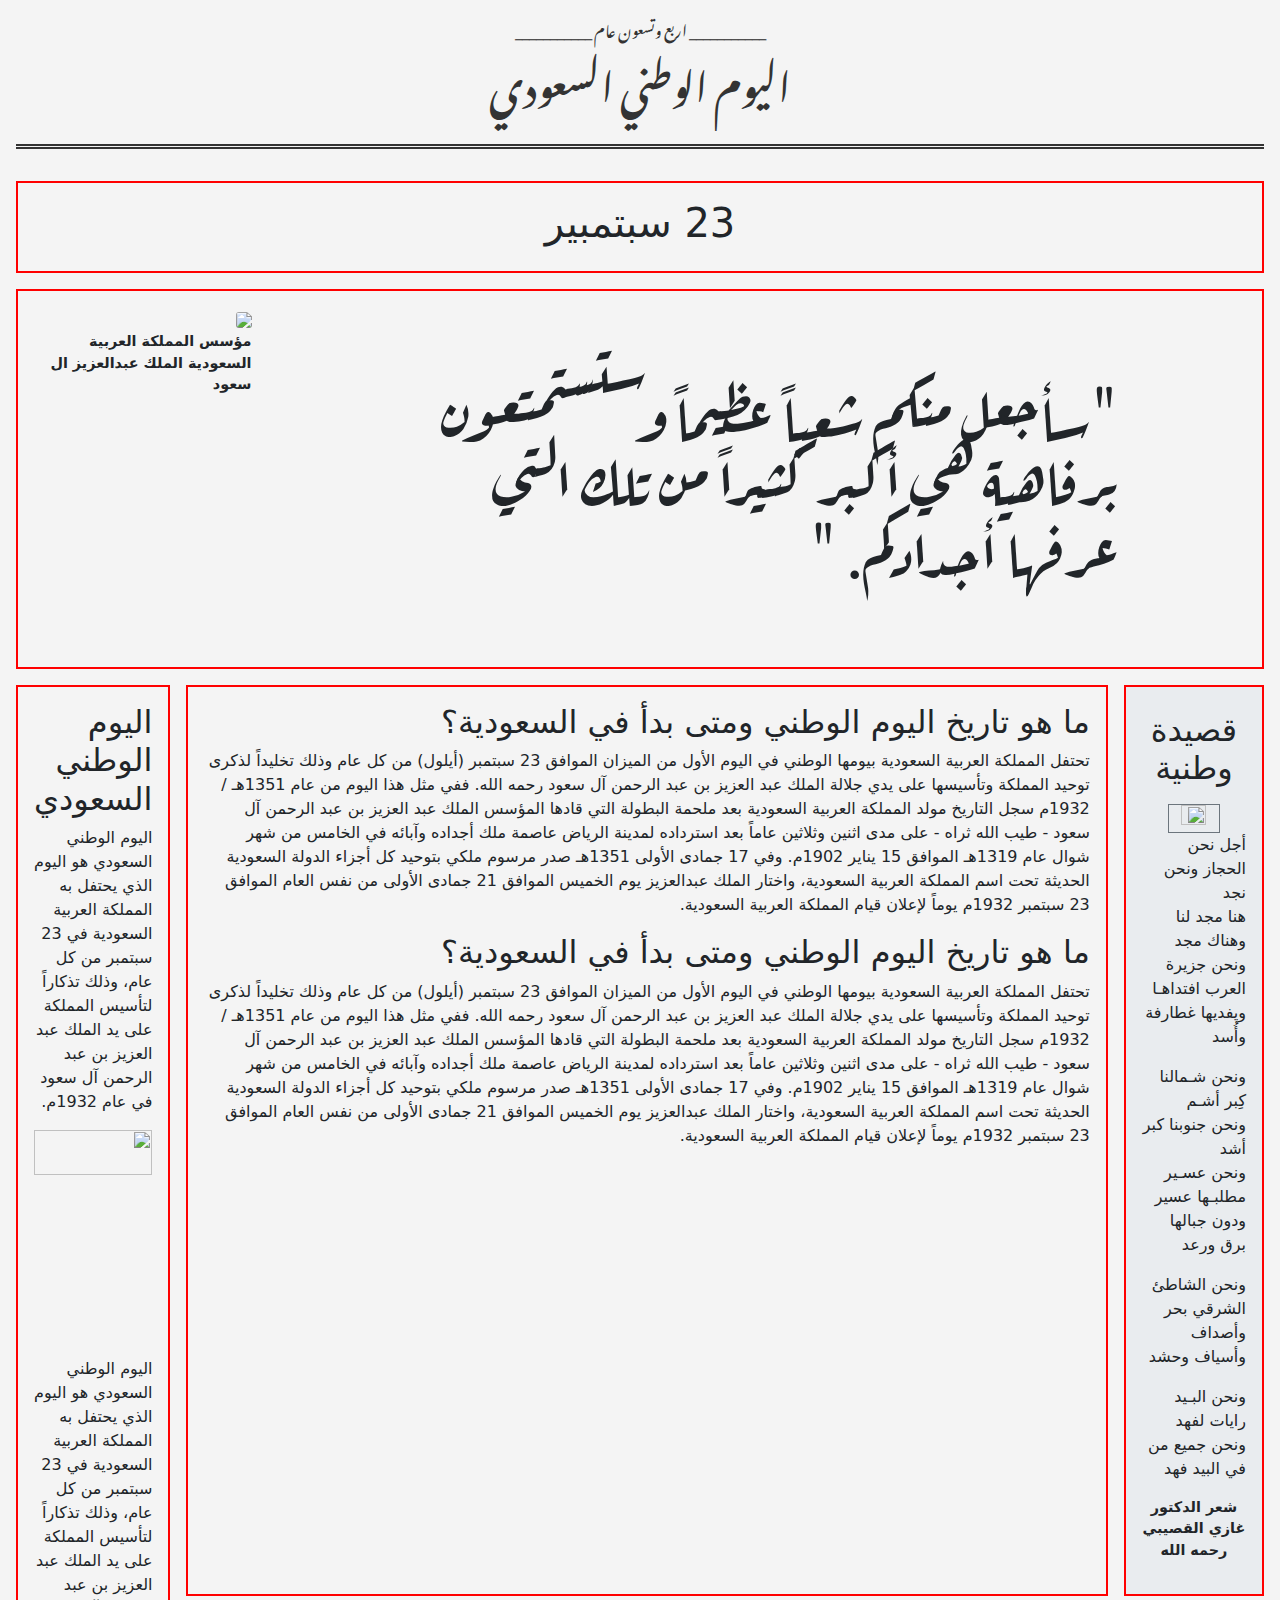
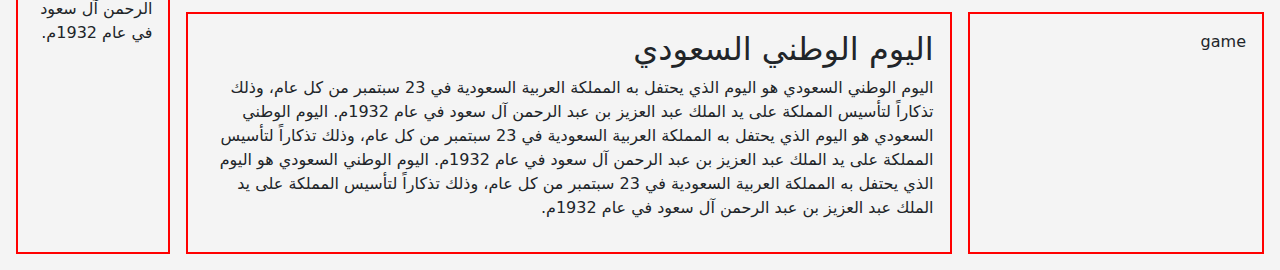
==== index.html @ 35140c21 "add content" ====
<!DOCTYPE html>
<html lang="en">
  <head>
    <meta charset="UTF-8" />
    <meta name="viewport" content="width=device-width, initial-scale=1.0" />
    <link
      href="https://cdn.jsdelivr.net/npm/bootstrap@5.3.3/dist/css/bootstrap.min.css"
      rel="stylesheet"
      integrity="sha384-QWTKZyjpPEjISv5WaRU9OFeRpok6YctnYmDr5pNlyT2bRjXh0JMhjY6hW+ALEwIH"
      crossorigin="anonymous"
    />
    <link rel="stylesheet" href="style.css" />
    <title>Document</title>
  </head>
  <body dir="rtl">
    <header class="title font">
      <p class="custom-style">اربع وتسعون عام</p>
      <h1>اليوم الوطني السعودي</h1>
    </header>

    <section class="grid-container">
      <div class="one text-center">
        <h1>23 سبتمبير</h1>
      </div>
      <div class="two d-flex justify-content-between">
        <div>
          <h2 class="font-size">
            <span class="qute">"</span>سأجعل منكم شعباً عظيماً وستستمتعون
            برفاهية هي أكبر كثيراً من تلك التي عرفها أجدادكم.
            <span class="qute">"</span>
          </h2>
        </div>

        <div>
          <img
            src="https://i.pinimg.com/564x/3d/4c/7a/3d4c7a15863403c9d1a9334a32bb6954.jpg"
            width="100%"
            height="40%"
          />
          <p class="fw-lighte ss">
            مؤسس المملكة العربية السعودية الملك عبدالعزيز ال سعود
          </p>
        </div>
      </div>
      <!--  -->
      <div class="four text-center bg-body-secondary">
        <h2 class="p-2">قصيدة وطنية</h2>

        <div class="second-four">
          <img
            src="https://i.pinimg.com/564x/5b/a8/4f/5ba84f5217cbe94495c0c2ab3ff46c8f.jpg"
            width="50%"
            height="20% !important"
            class="border border-secondary"
          />
          <div>
            <p class="lh-base text-end">
              أجل نحن الحجاز ونحن نجد <br />
              هنا مجد لنا وهناك مجد <br />
              ونحن جزيرة العرب افتداهـا <br />
              ويفديها غطارفة وأُسد
            </p>
            <p class="lh-base text-end">
              ونحن شـمالنا كِبر أشـم <br />
              ونحن جنوبنا كبر أشد <br />
              ونحن عسـير مطلبـها عسير <br />
              ودون جبالها برق ورعد
            </p>
            <p class="lh-base text-end">
              ونحن الشاطئ الشرقي بحر <br />
              وأصداف وأسياف وحشد
            </p>
            <p class="lh-base text-end">
              ونحن البـيد رايات لفهد <br />
              ونحن جميع من في البيد فهد
            </p>
          </div>
        </div>
        <p class="ss">شعر الدكتور غازي القصيبي رحمه الله</p>
      </div>
      <!--  -->
      <div class="five">
        <h2>
            ما هو تاريخ اليوم الوطني ومتى بدأ في السعودية؟
        </h2>
        <p>
            تحتفل المملكة العربية السعودية بيومها الوطني في اليوم الأول من الميزان الموافق 23 سبتمبر (أيلول) من كل عام وذلك تخليداً لذكرى توحيد المملكة وتأسيسها على يدي جلالة الملك عبد العزيز بن عبد الرحمن آل سعود رحمه الله.
            ففي مثل هذا اليوم من عام 1351هـ / 1932م سجل التاريخ مولد المملكة العربية السعودية بعد ملحمة البطولة التي قادها المؤسس الملك عبد العزيز بن عبد الرحمن آل سعود - طيب الله ثراه - على مدى اثنين وثلاثين عاماً بعد استرداده لمدينة الرياض عاصمة ملك أجداده وآبائه في الخامس من شهر شوال عام 1319هـ الموافق 15 يناير 1902م.
            وفي 17 جمادى الأولى 1351هـ صدر مرسوم ملكي بتوحيد كل أجزاء الدولة السعودية الحديثة تحت اسم المملكة العربية السعودية، واختار الملك عبدالعزيز يوم الخميس الموافق 21 جمادى الأولى من نفس العام الموافق 23 سبتمبر 1932م يوماً لإعلان قيام المملكة العربية السعودية.
             
        </p>
        <h2>
            ما هو تاريخ اليوم الوطني ومتى بدأ في السعودية؟
        </h2>
        <p>
            تحتفل المملكة العربية السعودية بيومها الوطني في اليوم الأول من الميزان الموافق 23 سبتمبر (أيلول) من كل عام وذلك تخليداً لذكرى توحيد المملكة وتأسيسها على يدي جلالة الملك عبد العزيز بن عبد الرحمن آل سعود رحمه الله.
            ففي مثل هذا اليوم من عام 1351هـ / 1932م سجل التاريخ مولد المملكة العربية السعودية بعد ملحمة البطولة التي قادها المؤسس الملك عبد العزيز بن عبد الرحمن آل سعود - طيب الله ثراه - على مدى اثنين وثلاثين عاماً بعد استرداده لمدينة الرياض عاصمة ملك أجداده وآبائه في الخامس من شهر شوال عام 1319هـ الموافق 15 يناير 1902م.
            وفي 17 جمادى الأولى 1351هـ صدر مرسوم ملكي بتوحيد كل أجزاء الدولة السعودية الحديثة تحت اسم المملكة العربية السعودية، واختار الملك عبدالعزيز يوم الخميس الموافق 21 جمادى الأولى من نفس العام الموافق 23 سبتمبر 1932م يوماً لإعلان قيام المملكة العربية السعودية.
             
        </p>
      </div>
      <div class="six">
        <h2>اليوم الوطني السعودي</h2>
        <p>
          اليوم الوطني السعودي هو اليوم الذي يحتفل به المملكة العربية السعودية
          في 23 سبتمبر من كل عام، وذلك تذكاراً لتأسيس المملكة على يد الملك عبد
          العزيز بن عبد الرحمن آل سعود في عام 1932م. اليوم الوطني السعودي هو
          اليوم الذي يحتفل به المملكة العربية السعودية في 23 سبتمبر من كل عام،
          وذلك تذكاراً لتأسيس المملكة على يد الملك عبد العزيز بن عبد الرحمن آل
          سعود في عام 1932م. اليوم الوطني السعودي هو اليوم الذي يحتفل به المملكة
          العربية السعودية في 23 سبتمبر من كل عام، وذلك تذكاراً لتأسيس المملكة
          على يد الملك عبد العزيز بن عبد الرحمن آل سعود في عام 1932م.
        </p>
      </div>
      <div class="seven">
        <h2>اليوم الوطني السعودي</h2>
        <p>
          اليوم الوطني السعودي هو اليوم الذي يحتفل به المملكة العربية السعودية
          في 23 سبتمبر من كل عام، وذلك تذكاراً لتأسيس المملكة على يد الملك عبد
          العزيز بن عبد الرحمن آل سعود في عام 1932م.
        </p>
        <img
          class="img-inline"
          src="https://i.pinimg.com/564x/c5/e9/6b/c5e96b035873d8a84ce394cc38130c17.jpg"
          width="100%"
          height="40%"
        />
        <p>
          اليوم الوطني السعودي هو اليوم الذي يحتفل به المملكة العربية السعودية
          في 23 سبتمبر من كل عام، وذلك تذكاراً لتأسيس المملكة على يد الملك عبد
          العزيز بن عبد الرحمن آل سعود في عام 1932م.
        </p>
      </div>
      <div class="three">game</div>
    </section>
  </body>
</html>
---- style.css ----
@import url("https://fonts.googleapis.com/css2?family=Noto+Nastaliq+Urdu:wght@400..700&display=swap");
@import url('https://fonts.googleapis.com/css2?family=Aref+Ruqaa:wght@400;700&display=swap');
* {
  box-sizing: border-box;
}

body {
  margin: 0;
  padding: 0;
  background-color: #f4f4f4;
 
}
.qute {
    font-size: 2rem;
}

.font-size {

    font-size: 1.5rem;
    font-family: "Aref Ruqaa", serif;
    line-height: 3rem;
}
/* General styles */
.font {
  font-family: "Noto Nastaliq Urdu", serif;
}
.ss{
    font-size: 0.5rem !important;
    font-weight: 800 !important;
}
/* Header */
.title {
  margin: 1em;
  text-align: center;
  color: #333;
}

.title h1 {
  border-bottom: 5px double #333;
  padding-bottom: 1em;
}

.custom-style::before,
.custom-style::after {
  content: " ___________ ";
  color: #111;
}

/* Main content grid (mobile-first) */
.grid-container {
  display: grid;
  grid-template-columns: 1fr;
  grid-gap: 1em;
  padding: 1em;
  grid-template-areas:
    "one"
    "two"
   
    "four"
    "five"
    "six"
    "seven"
    "three";
}

/* Define areas */
.one {
  grid-area: one;
  border: 2px red solid;
}

.two {
  grid-area: two;
  border: 2px red solid;
}
.two p {
    font-size: 1.2rem;
}

.three {
  grid-area: three;
  border: 2px red solid;
}

.four {
  grid-area: four;
  border: 2px red solid;
  
}
.second-four{
    display: flex;
   
    justify-content: center;
    gap: 1em;
}

.five {
  grid-area: five;
  border: 2px red solid;
}

.six {
  grid-area: six;
  border: 2px red solid;
}

.seven {
  grid-area: seven;
  border: 2px red solid;
}

/* Image styling */
.two img {
  width: 100%;
  height: auto;
  object-fit: cover;
  border-radius: 3px;
}

/* Responsive for larger screens */
@media (min-width: 768px) {
  .grid-container {
    grid-template-columns: repeat(8, 1fr);
    grid-template-areas:
      "one one one one one one one one"
      "two two two two two two two two"
      "four five five five five five five seven"
      "three three six six six six six seven";
  }

  .one, .two, .three, .four, .five, .six, .seven {
    margin: 0;
    padding: 1em;
  }
  .img-inline {
    height: 20%;
  }
  .qute {
    font-size: 5rem;
}
.font-size{
    padding: 1em  2em;
    font-size: 4rem;
    line-height: 4rem;
    font-family: "Aref Ruqaa", serif;
}
.ss{
    font-size: 0.9rem !important;
    font-weight: 800 !important;

}
.second-four{
    display: block;
}
}
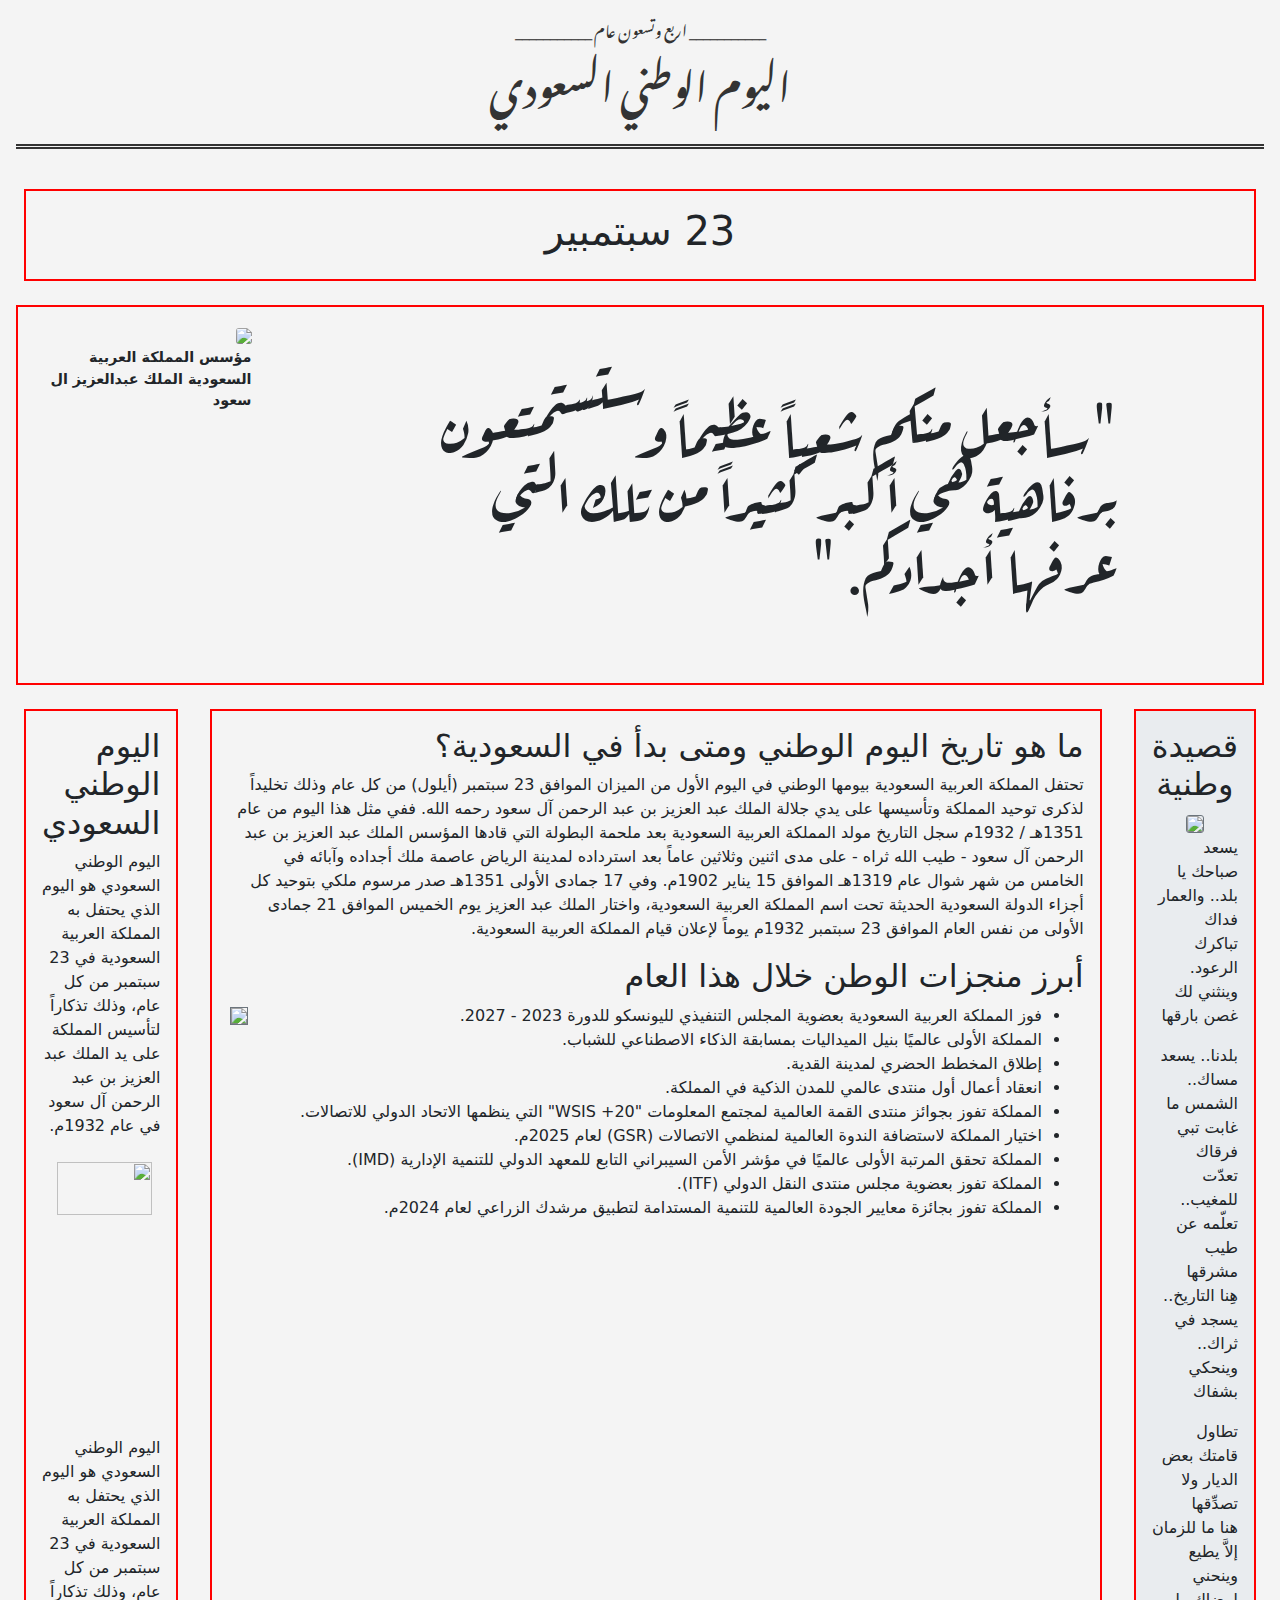
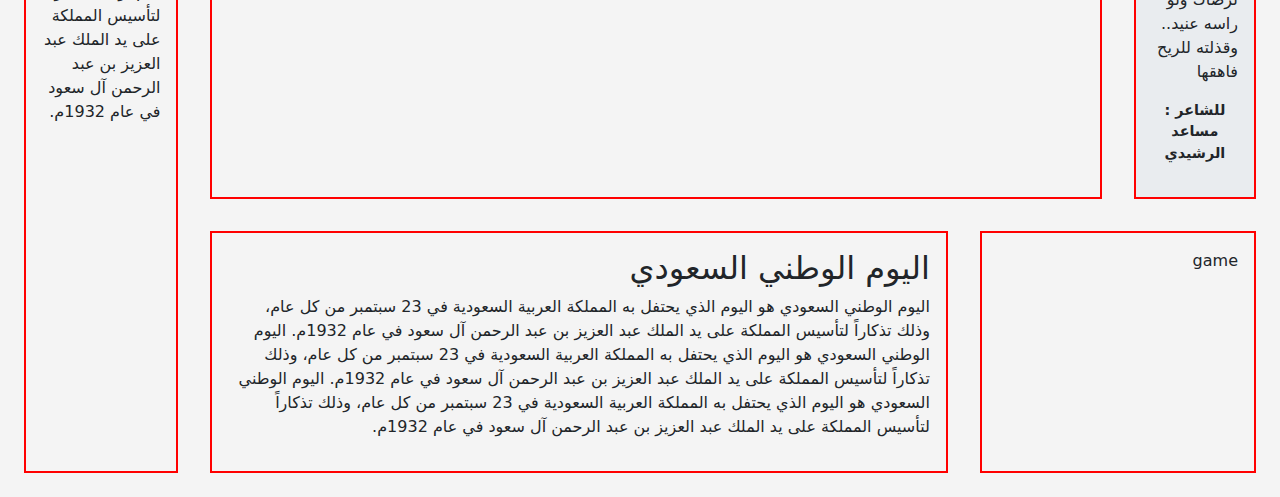
==== commit 9ac41177: "create word game" ====
--- a/index.html
+++ b/index.html
@@ -19,7 +19,7 @@
     </header>
 
     <section class="grid-container">
-      <div class="one text-center">
+      <div class="one m-2 text-center">
         <h1>23 سبتمبير</h1>
       </div>
       <div class="two d-flex justify-content-between">
@@ -43,64 +43,97 @@
         </div>
       </div>
       <!--  -->
-      <div class="four text-center bg-body-secondary">
-        <h2 class="p-2">قصيدة وطنية</h2>
+      <div class="four m-2 text-center bg-body-secondary">
+        <h2>قصيدة وطنية</h2>
 
         <div class="second-four">
           <img
-            src="https://i.pinimg.com/564x/5b/a8/4f/5ba84f5217cbe94495c0c2ab3ff46c8f.jpg"
+            src="https://i.pinimg.com/474x/de/bc/c1/debcc1351c685be0f02f8ba4152aac1f.jpg"
             width="50%"
             height="20% !important"
             class="border border-secondary"
           />
           <div>
             <p class="lh-base text-end">
-              أجل نحن الحجاز ونحن نجد <br />
-              هنا مجد لنا وهناك مجد <br />
-              ونحن جزيرة العرب افتداهـا <br />
-              ويفديها غطارفة وأُسد
+              يسعد صباحك يا بلد.. والعمار فداك <br />
+              تباكرك الرعود. وينثني لك غصن بارقها <br />
             </p>
             <p class="lh-base text-end">
-              ونحن شـمالنا كِبر أشـم <br />
-              ونحن جنوبنا كبر أشد <br />
-              ونحن عسـير مطلبـها عسير <br />
-              ودون جبالها برق ورعد
+              بلدنا.. يسعد مساك.. الشمس ما غابت تبي فرقاك <br />
+              تعدّت للمغيب.. تعلّمه عن طيب مشرقها <br />
+              هِنا التاريخ.. يسجد في ثراك.. وينحكي بشفاك <br />
             </p>
             <p class="lh-base text-end">
-              ونحن الشاطئ الشرقي بحر <br />
-              وأصداف وأسياف وحشد
-            </p>
-            <p class="lh-base text-end">
-              ونحن البـيد رايات لفهد <br />
-              ونحن جميع من في البيد فهد
+              تطاول قامتك بعض الديار ولا تصدِّقها <br />
+              هنا ما للزمان إلاَّ يطيع وينحني لرضاك ولو راسه عنيد.. وقذلته للريح
+              فاهقها <br />
             </p>
           </div>
         </div>
-        <p class="ss">شعر الدكتور غازي القصيبي رحمه الله</p>
+        <p class="ss">للشاعر : مساعد الرشيدي</p>
       </div>
       <!--  -->
-      <div class="five">
-        <h2>
-            ما هو تاريخ اليوم الوطني ومتى بدأ في السعودية؟
-        </h2>
+      <div class="five m-2">
+        <h2>ما هو تاريخ اليوم الوطني ومتى بدأ في السعودية؟</h2>
         <p>
-            تحتفل المملكة العربية السعودية بيومها الوطني في اليوم الأول من الميزان الموافق 23 سبتمبر (أيلول) من كل عام وذلك تخليداً لذكرى توحيد المملكة وتأسيسها على يدي جلالة الملك عبد العزيز بن عبد الرحمن آل سعود رحمه الله.
-            ففي مثل هذا اليوم من عام 1351هـ / 1932م سجل التاريخ مولد المملكة العربية السعودية بعد ملحمة البطولة التي قادها المؤسس الملك عبد العزيز بن عبد الرحمن آل سعود - طيب الله ثراه - على مدى اثنين وثلاثين عاماً بعد استرداده لمدينة الرياض عاصمة ملك أجداده وآبائه في الخامس من شهر شوال عام 1319هـ الموافق 15 يناير 1902م.
-            وفي 17 جمادى الأولى 1351هـ صدر مرسوم ملكي بتوحيد كل أجزاء الدولة السعودية الحديثة تحت اسم المملكة العربية السعودية، واختار الملك عبدالعزيز يوم الخميس الموافق 21 جمادى الأولى من نفس العام الموافق 23 سبتمبر 1932م يوماً لإعلان قيام المملكة العربية السعودية.
-             
+          تحتفل المملكة العربية السعودية بيومها الوطني في اليوم الأول من الميزان
+          الموافق 23 سبتمبر (أيلول) من كل عام وذلك تخليداً لذكرى توحيد المملكة
+          وتأسيسها على يدي جلالة الملك عبد العزيز بن عبد الرحمن آل سعود رحمه
+          الله. ففي مثل هذا اليوم من عام 1351هـ / 1932م سجل التاريخ مولد المملكة
+          العربية السعودية بعد ملحمة البطولة التي قادها المؤسس الملك عبد العزيز
+          بن عبد الرحمن آل سعود - طيب الله ثراه - على مدى اثنين وثلاثين عاماً
+          بعد استرداده لمدينة الرياض عاصمة ملك أجداده وآبائه في الخامس من شهر
+          شوال عام 1319هـ الموافق 15 يناير 1902م. وفي 17 جمادى الأولى 1351هـ صدر
+          مرسوم ملكي بتوحيد كل أجزاء الدولة السعودية الحديثة تحت اسم المملكة
+          العربية السعودية، واختار الملك عبد العزيز يوم الخميس الموافق 21 جمادى
+          الأولى من نفس العام الموافق 23 سبتمبر 1932م يوماً لإعلان قيام المملكة
+          العربية السعودية.
         </p>
-        <h2>
-            ما هو تاريخ اليوم الوطني ومتى بدأ في السعودية؟
-        </h2>
-        <p>
-            تحتفل المملكة العربية السعودية بيومها الوطني في اليوم الأول من الميزان الموافق 23 سبتمبر (أيلول) من كل عام وذلك تخليداً لذكرى توحيد المملكة وتأسيسها على يدي جلالة الملك عبد العزيز بن عبد الرحمن آل سعود رحمه الله.
-            ففي مثل هذا اليوم من عام 1351هـ / 1932م سجل التاريخ مولد المملكة العربية السعودية بعد ملحمة البطولة التي قادها المؤسس الملك عبد العزيز بن عبد الرحمن آل سعود - طيب الله ثراه - على مدى اثنين وثلاثين عاماً بعد استرداده لمدينة الرياض عاصمة ملك أجداده وآبائه في الخامس من شهر شوال عام 1319هـ الموافق 15 يناير 1902م.
-            وفي 17 جمادى الأولى 1351هـ صدر مرسوم ملكي بتوحيد كل أجزاء الدولة السعودية الحديثة تحت اسم المملكة العربية السعودية، واختار الملك عبدالعزيز يوم الخميس الموافق 21 جمادى الأولى من نفس العام الموافق 23 سبتمبر 1932م يوماً لإعلان قيام المملكة العربية السعودية.
-             
-        </p>
+        
+        <h2>أبرز منجزات الوطن خلال هذا العام</h2>
+        <div class="m-holder">
+          <div class="grid-img m-4" id="king"></div>
+          
+          <div>
+            <!-- <p>
+              وها نحن اليوم، نشهد في عهد خادم الحرمين الشريفين الملك سلمان بن
+              عبدالعزيز آل سعود – حفظه الله - عهد الاستدامة والنمو والتطور، قفزات
+              كبيرة وخطوات غير مسبوقة في جميع المجالات داخليًا وخارجيًا، ورسمت
+              ملامح المملكة، وأرست دعائم مكانتها السياسية والاقتصادية والثقافية،
+              ورسخت دورها المؤثر في الاقتصاد العالمي، كونها قائمة على قاعدة
+              اقتصادية صناعية صلبة، جعلتها ضمن أقوى 20 اقتصادًا على مستوى العالم.
+              وفي هذا العهد الزاهر ومنذ إطلاق رؤية المملكة 2030، التي وضعها
+              بتوجيهات خادم الحرمين الشريفين الملك سلمان بن عبدالعزيز آل سعود،
+              صاحب السمو الملكي الأمير محمد بن سلمان بن عبدالعزيز آل سعود ولي
+              العهد رئيس مجلس الوزراء – حفظهما الله –، لا يمر يوم إلا وتحقق
+              المملكة منجزات جديدة داخليًا وخارجيًا، تبشر مستقبل مزدهر.
+            </p> -->
+            <ul>
+              <li>فوز المملكة العربية السعودية بعضوية المجلس التنفيذي لليونسكو للدورة 2023 - 2027.</li>
+              <li>المملكة الأولى عالميًا بنيل الميداليات بمسابقة الذكاء الاصطناعي للشباب.</li>
+              <li>إطلاق المخطط الحضري لمدينة القدية.</li>
+              <li>انعقاد أعمال أول منتدى عالمي للمدن الذكية في المملكة.</li>
+              <li>المملكة تفوز بجوائز منتدى القمة العالمية لمجتمع المعلومات "WSIS +20" التي ينظمها الاتحاد الدولي للاتصالات.</li>
+              <li>اختيار المملكة لاستضافة الندوة العالمية لمنظمي الاتصالات (GSR) لعام 2025م.</li>
+              <li>المملكة تحقق المرتبة الأولى عالميًا في مؤشر الأمن السيبراني التابع للمعهد الدولي للتنمية الإدارية (IMD).</li>
+              <li>المملكة تفوز بعضوية مجلس منتدى النقل الدولي (ITF).</li>
+              <li>المملكة تفوز بجائزة معايير الجودة العالمية للتنمية المستدامة لتطبيق مرشدك الزراعي لعام 2024م.</li> 
+            </ul>
+          </div>
+          
+          <div>
+            <img src="https://www.spa.gov.sa/_next/image?url=https%3A%2F%2Fportalcdn.spa.gov.sa%2Fbackend%2Foriginal%2F202409%2FoBMR3UenHcrsPM4DxyoNCZLxaVics3NcLxPPTC1p.jpg&w=3840&q=75" 
+                 width="90%" 
+                 style="height: auto;" 
+                 class="border border-secondary" />
+                 
+          </div>
+        </div>
       </div>
-      <div class="six">
+      
+      <div class="six m-2">
         <h2>اليوم الوطني السعودي</h2>
+
         <p>
           اليوم الوطني السعودي هو اليوم الذي يحتفل به المملكة العربية السعودية
           في 23 سبتمبر من كل عام، وذلك تذكاراً لتأسيس المملكة على يد الملك عبد
@@ -112,7 +145,8 @@
           على يد الملك عبد العزيز بن عبد الرحمن آل سعود في عام 1932م.
         </p>
       </div>
-      <div class="seven">
+      <!--  -->
+      <div class="seven m-2">
         <h2>اليوم الوطني السعودي</h2>
         <p>
           اليوم الوطني السعودي هو اليوم الذي يحتفل به المملكة العربية السعودية
@@ -120,9 +154,9 @@
           العزيز بن عبد الرحمن آل سعود في عام 1932م.
         </p>
         <img
-          class="img-inline"
+          class="img-inline m-2"
           src="https://i.pinimg.com/564x/c5/e9/6b/c5e96b035873d8a84ce394cc38130c17.jpg"
-          width="100%"
+          width="90%"
           height="40%"
         />
         <p>
@@ -130,8 +164,11 @@
           في 23 سبتمبر من كل عام، وذلك تذكاراً لتأسيس المملكة على يد الملك عبد
           العزيز بن عبد الرحمن آل سعود في عام 1932م.
         </p>
+      
       </div>
-      <div class="three">game</div>
+      <div class="three m-2">game</div>
     </section>
+
+    <script src="main.js"></script>
   </body>
 </html>
--- a/style.css
+++ b/style.css
@@ -87,6 +87,35 @@
   border: 2px red solid;
   
 }
+/* photo */
+.grid-img {
+    display: grid;
+    grid-template-rows: repeat(5, 2fr);
+    grid-template-columns: repeat(4, 2fr);
+    gap: 1em; /* Optional: space between images */
+    padding: 1em;
+}
+
+.grid-img img {
+    width: 100%;  /* Ensures the images take up full width */
+    height: 100%; /* Ensures the images take up full height */
+    object-fit: cover; /* Keeps the image aspect ratio intact */
+    border-radius: 3px; /* Rounds corners of the images */
+}
+
+.nine {
+    grid-row: 2 / 4;  
+    grid-column: 2 / 4;
+}
+
+.hold-img {
+    
+    margin: 0 auto;
+}
+.only-large{
+    display: none;
+}
+/*  */
 .second-four{
     display: flex;
    
@@ -132,6 +161,7 @@
     margin: 0;
     padding: 1em;
   }
+ 
   .img-inline {
     height: 20%;
   }
@@ -152,4 +182,24 @@
 .second-four{
     display: block;
 }
-}
+.second-four img{
+    width: 100%;
+    height: auto;
+    object-fit: cover;
+    border-radius: 3px;
+}
+.grid-img {
+    display: none;
+    
+}
+.only-large{
+    display: block;
+}
+.m-holder {
+    display: flex;
+    justify-content: space-around;
+    gap: 1em;
+    height: 100%;
+
+}
+}
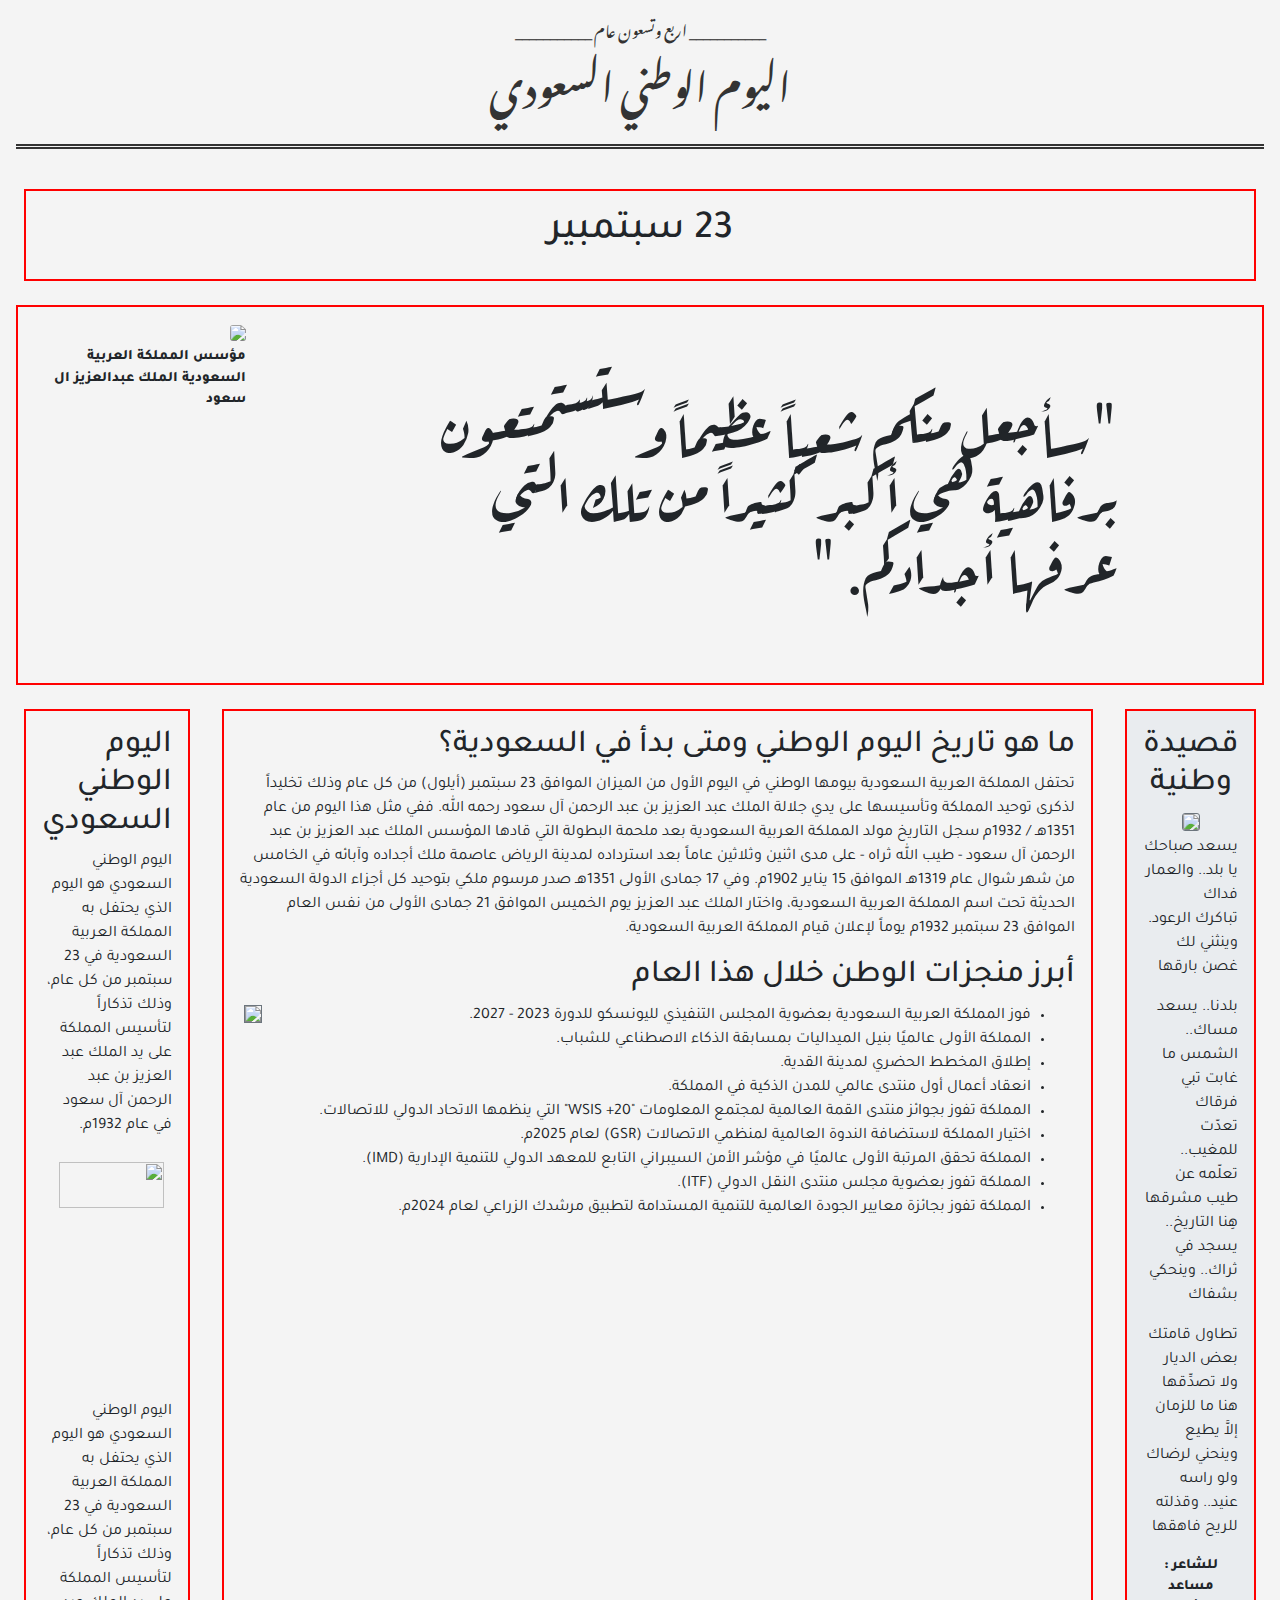
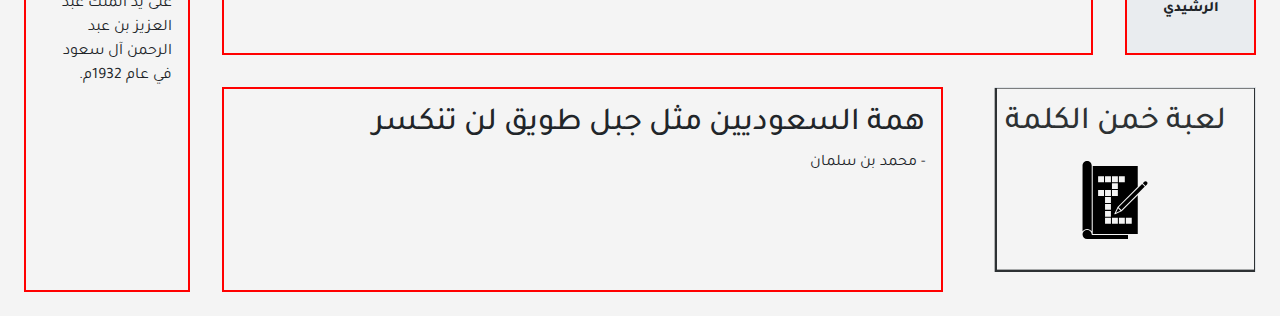
==== commit 2a06d39b: "update" ====
--- a/index.html
+++ b/index.html
@@ -132,18 +132,13 @@
       </div>
       
       <div class="six m-2">
-        <h2>اليوم الوطني السعودي</h2>
+        <h2> همة السعوديين مثل جبل طويق لن تنكسر</h2>
 
         <p>
-          اليوم الوطني السعودي هو اليوم الذي يحتفل به المملكة العربية السعودية
-          في 23 سبتمبر من كل عام، وذلك تذكاراً لتأسيس المملكة على يد الملك عبد
-          العزيز بن عبد الرحمن آل سعود في عام 1932م. اليوم الوطني السعودي هو
-          اليوم الذي يحتفل به المملكة العربية السعودية في 23 سبتمبر من كل عام،
-          وذلك تذكاراً لتأسيس المملكة على يد الملك عبد العزيز بن عبد الرحمن آل
-          سعود في عام 1932م. اليوم الوطني السعودي هو اليوم الذي يحتفل به المملكة
-          العربية السعودية في 23 سبتمبر من كل عام، وذلك تذكاراً لتأسيس المملكة
-          على يد الملك عبد العزيز بن عبد الرحمن آل سعود في عام 1932م.
+          - محمد بن سلمان 
         </p>
+      
+            
       </div>
       <!--  -->
       <div class="seven m-2">
@@ -166,7 +161,20 @@
         </p>
       
       </div>
-      <div class="three m-2">game</div>
+      <div class="three m-2 hover-2 text-center border">
+    <h2> لعبة خمن الكلمة </h2>
+        <svg width="200" height="125" viewBox="0 0 100 125" fill="none" xmlns="http://www.w3.org/2000/svg">
+            <path d="M55.47 60.6498L53.1 58.2598L50.97 62.7698L55.47 60.6498Z" fill="black"/>
+            <path d="M53.6799 57.3697L56.3699 60.0597L72.8999 43.5297C72.8999 43.5297 72.8999 43.5197 72.9099 43.5197L79.8099 36.6197L77.1199 33.9297L53.6799 57.3697Z" fill="black"/>
+            <path d="M79.2101 31.8401L77.8601 33.1901L80.5501 35.8801L81.9001 34.5301C82.2601 34.1701 82.4601 33.6801 82.4601 33.1801C82.4601 32.6701 82.2701 32.1901 81.9001 31.8301C81.1901 31.1201 79.9401 31.1201 79.2101 31.8401Z" fill="black"/>
+            <path d="M56.72 61.1797C56.68 61.2197 56.64 61.2497 56.59 61.2797L50.09 64.3397C50.02 64.3797 49.95 64.3997 49.87 64.3997C49.8 64.3997 49.72 64.3897 49.65 64.3397C49.64 64.3397 49.64 64.3297 49.62 64.3297C49.61 64.3197 49.59 64.2997 49.56 64.2897C49.5 64.2497 49.46 64.1897 49.42 64.1197C49.42 64.1197 49.41 64.1097 49.39 64.1097C49.39 64.0997 49.39 64.0797 49.39 64.0797C49.38 64.0397 49.36 64.0097 49.36 63.9697C49.36 63.9397 49.35 63.9097 49.35 63.8897C49.35 63.8497 49.36 63.8197 49.36 63.7897C49.36 63.7497 49.37 63.7197 49.39 63.6797V63.6697L52.45 57.1997V57.1897L52.46 57.1797C52.46 57.1497 52.49 57.1397 52.5 57.1197C52.51 57.0897 52.53 57.0497 52.56 57.0197L72.74 36.8397V15.9697H27.75V83.9997H72.76V45.1597L56.74 61.1797H56.72ZM53.9 26.2497H59.8V32.1397H53.9V26.2497ZM46.97 26.2497H52.86V32.1397H46.97V26.2497ZM46.97 33.1797H52.86V39.0697H46.97V33.1797ZM46.97 40.1197H52.86V46.0097H46.97V40.1197ZM39 46.0097H33.11V40.1197H39V46.0097ZM39 32.1397H33.11V26.2497H39V32.1397ZM45.93 73.7497H40.04V67.8597H45.93V73.7497ZM45.93 66.8197H40.04V60.9197H45.93V66.8197ZM45.93 59.8697H40.04V53.9797H45.93V59.8697ZM45.93 52.9397H40.04V47.0497H45.93V52.9397ZM45.93 46.0097H40.04V40.1197H45.93V46.0097ZM45.93 32.1397H40.04V26.2497H45.93V32.1397ZM52.86 73.7497H46.97V67.8597H52.86V73.7497ZM60.85 67.8597H66.74V73.7497H60.85V67.8597ZM59.81 73.7497H53.91V67.8597H59.81V73.7497Z" fill="black"/>
+            <path d="M27.22 85.07C26.94 85.07 26.71 84.83 26.71 84.54C26.71 82.01 24.65 79.96 22.13 79.96C19.6 79.96 17.55 82.02 17.55 84.54C17.55 87.05 19.5901 89.1 22.1101 89.12C22.1201 89.12 22.12 89.11 22.14 89.11H62.9901V85.04H27.3C27.27 85.05 27.25 85.07 27.22 85.07Z" fill="black"/>
+            <path d="M17.54 15.4499C17.54 15.4599 17.54 15.4599 17.54 15.4599V81.2999C18.57 79.8599 20.23 78.9099 22.12 78.9099C24.01 78.9099 25.69 79.8499 26.7 81.2999V15.4599C26.7 15.4599 26.7 15.4599 26.7 15.4499C26.7 12.9399 24.64 10.8799 22.12 10.8799C19.59 10.8799 17.54 12.9299 17.54 15.4499Z" fill="black"/>
+            </svg>
+            
+
+
+      </div>
     </section>
 
     <script src="main.js"></script>
--- a/style.css
+++ b/style.css
@@ -1,5 +1,6 @@
 @import url("https://fonts.googleapis.com/css2?family=Noto+Nastaliq+Urdu:wght@400..700&display=swap");
 @import url('https://fonts.googleapis.com/css2?family=Aref+Ruqaa:wght@400;700&display=swap');
+@import url('https://fonts.googleapis.com/css2?family=Aref+Ruqaa:wght@400;700&family=Tajawal:wght@200;300;400;500;700;800;900&display=swap');
 * {
   box-sizing: border-box;
 }
@@ -8,6 +9,7 @@
   margin: 0;
   padding: 0;
   background-color: #f4f4f4;
+  font-family: "Tajawal", sans-serif;
  
 }
 .qute {
@@ -146,6 +148,46 @@
   border-radius: 3px;
 }
 
+.hover-2 {
+    --c: #2d3133; /* the color */
+    --b: .1em;    /* border length*/
+    --d: 20px;    /* the cube depth */
+    
+    --_s: calc(var(--d) + var(--b));
+    
+    color: var(--c);
+    border: solid #0000;
+    border-width: var(--b) var(--b) var(--_s) var(--_s);
+    background:
+      conic-gradient(at left var(--d)  bottom var(--d),
+        #0000 90deg, rgb(255 255 255 /0.3) 0 225deg,rgb(255 255 255 /0.6) 0) border-box,
+      conic-gradient(at left var(--_s) bottom var(--_s),
+        #0000 90deg,var(--c) 0) 0 100%/calc(100% - var(--b)) calc(100% - var(--b))  border-box;
+     
+    clip-path: 
+      polygon(
+       var(--d) 0%, 
+       var(--d) 0%, 
+       100% 0%, 
+       100% calc(100% - var(--d)),
+       100% calc(100% - var(--d)),
+       var(--d) calc(100% - var(--d))
+      );
+    transition: 0.5s;
+  }
+  .hover-2:hover {
+    transform: translate(0,0);
+    clip-path: 
+      polygon(
+       0% var(--d), 
+       var(--d) 0%, 
+       100% 0%, 
+       100% calc(100% - var(--d)), 
+       calc(100% - var(--d)) 100%, 
+       0% 100%
+     );
+  }
+
 /* Responsive for larger screens */
 @media (min-width: 768px) {
   .grid-container {
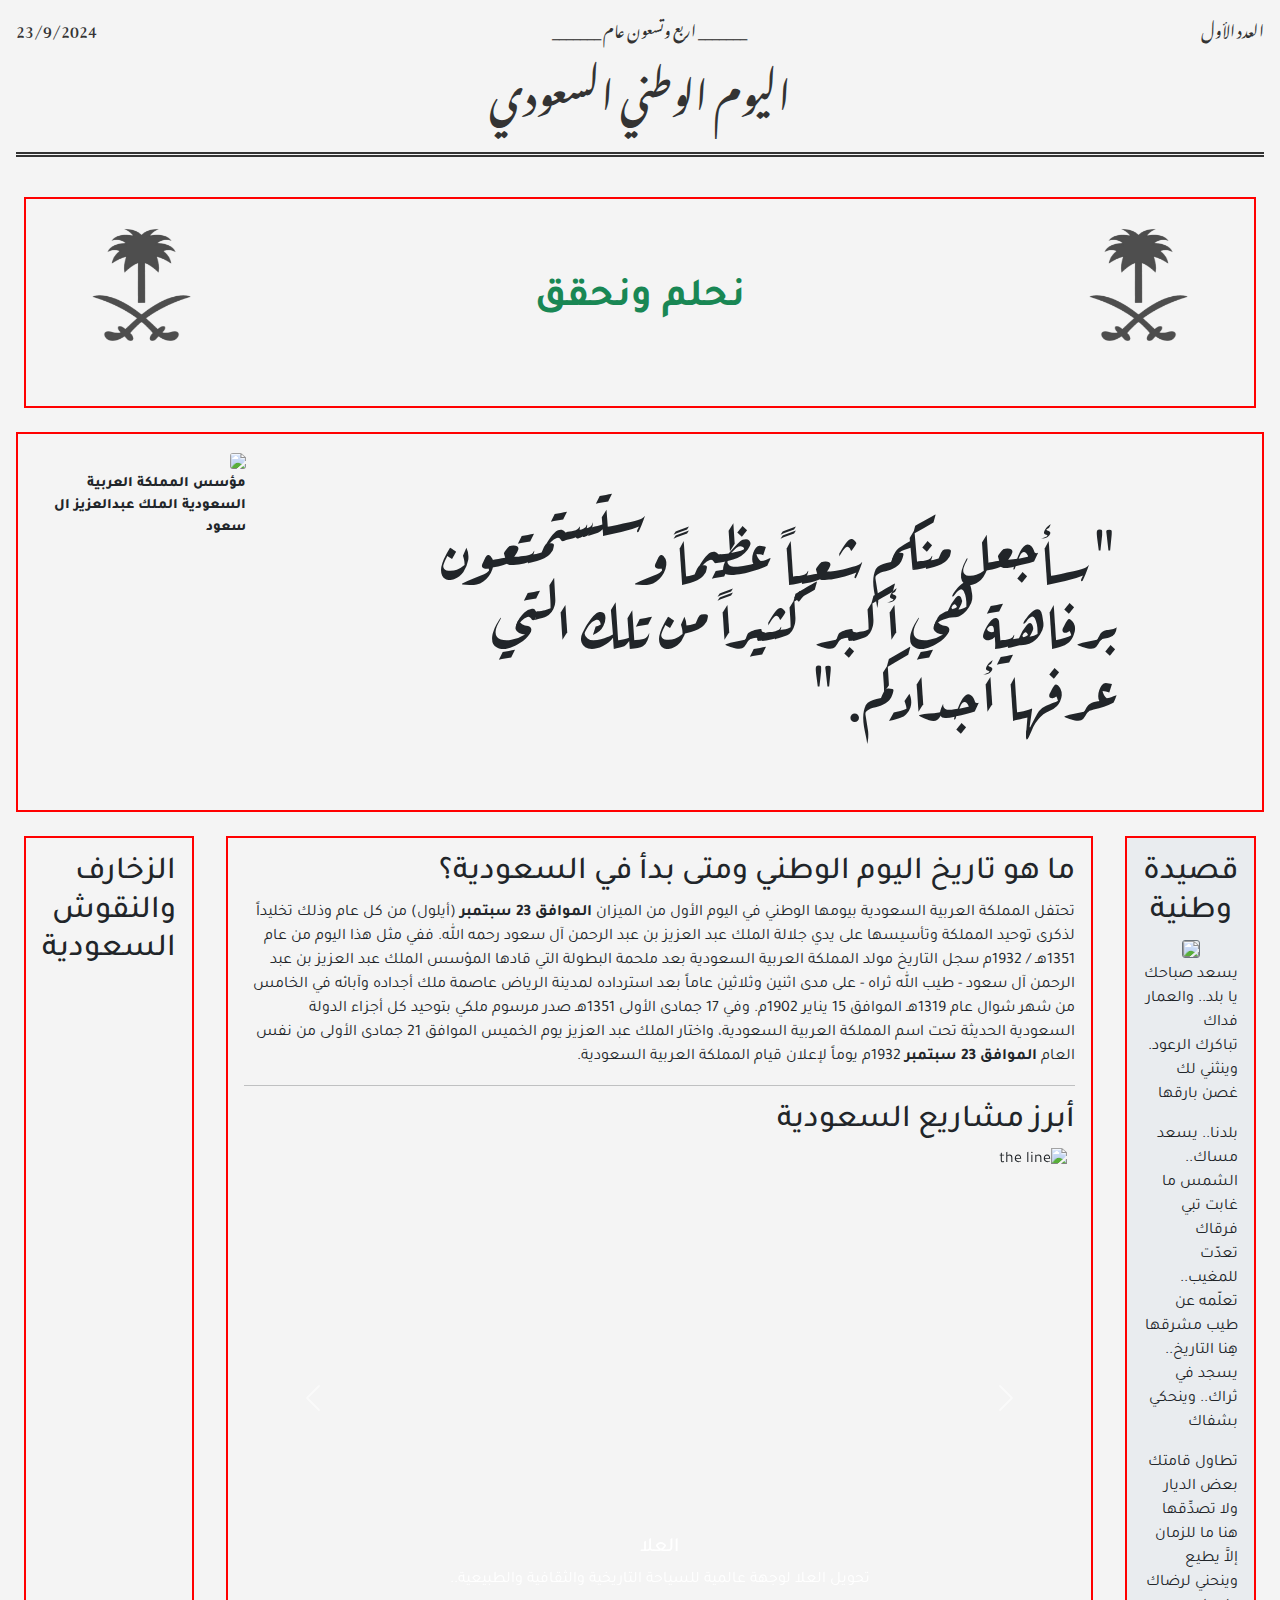
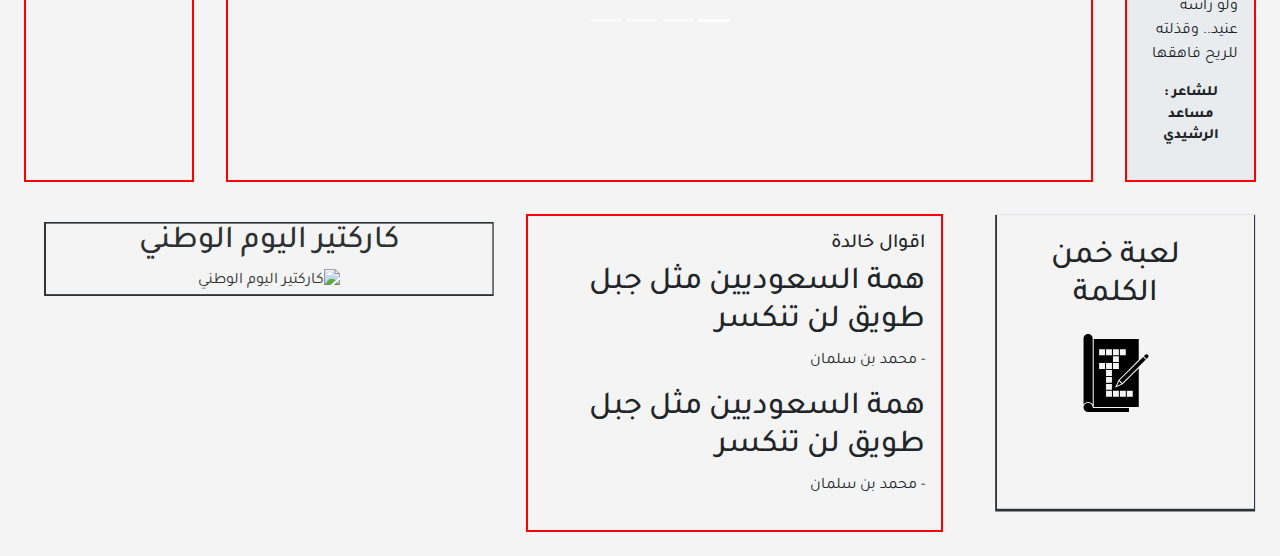
==== commit 7d99ab3f: "update" ====
--- a/index.html
+++ b/index.html
@@ -14,13 +14,21 @@
   </head>
   <body dir="rtl">
     <header class="title font">
-      <p class="custom-style">اربع وتسعون عام</p>
+      <div class="d-flex justify-content-between my-2">
+        <p>العدد الأول</p>
+        <p class="custom-style">اربع وتسعون عام</p>
+        <p>23/9/2024</p>
+      </div>
       <h1>اليوم الوطني السعودي</h1>
     </header>
 
     <section class="grid-container">
-      <div class="one m-2 text-center">
-        <h1>23 سبتمبير</h1>
+      <div class="one m-2 text-center row">
+        <img class="col-2" src="logo.png" width="80%" height="80%" />
+        <h1 class="fw-bold text-success col-8 text-center align-self-center">
+          نحلم ونحقق
+        </h1>
+        <img class="col-2" src="logo.png" width="80%" height="80%" />
       </div>
       <div class="two d-flex justify-content-between">
         <div>
@@ -77,106 +85,168 @@
         <h2>ما هو تاريخ اليوم الوطني ومتى بدأ في السعودية؟</h2>
         <p>
           تحتفل المملكة العربية السعودية بيومها الوطني في اليوم الأول من الميزان
-          الموافق 23 سبتمبر (أيلول) من كل عام وذلك تخليداً لذكرى توحيد المملكة
-          وتأسيسها على يدي جلالة الملك عبد العزيز بن عبد الرحمن آل سعود رحمه
-          الله. ففي مثل هذا اليوم من عام 1351هـ / 1932م سجل التاريخ مولد المملكة
-          العربية السعودية بعد ملحمة البطولة التي قادها المؤسس الملك عبد العزيز
-          بن عبد الرحمن آل سعود - طيب الله ثراه - على مدى اثنين وثلاثين عاماً
-          بعد استرداده لمدينة الرياض عاصمة ملك أجداده وآبائه في الخامس من شهر
-          شوال عام 1319هـ الموافق 15 يناير 1902م. وفي 17 جمادى الأولى 1351هـ صدر
-          مرسوم ملكي بتوحيد كل أجزاء الدولة السعودية الحديثة تحت اسم المملكة
-          العربية السعودية، واختار الملك عبد العزيز يوم الخميس الموافق 21 جمادى
-          الأولى من نفس العام الموافق 23 سبتمبر 1932م يوماً لإعلان قيام المملكة
+          <strong> الموافق 23 سبتمبر</strong> (أيلول) من كل عام وذلك تخليداً
+          لذكرى توحيد المملكة وتأسيسها على يدي جلالة الملك عبد العزيز بن عبد
+          الرحمن آل سعود رحمه الله. ففي مثل هذا اليوم من عام 1351هـ / 1932م سجل
+          التاريخ مولد المملكة العربية السعودية بعد ملحمة البطولة التي قادها
+          المؤسس الملك عبد العزيز بن عبد الرحمن آل سعود - طيب الله ثراه - على
+          مدى اثنين وثلاثين عاماً بعد استرداده لمدينة الرياض عاصمة ملك أجداده
+          وآبائه في الخامس من شهر شوال عام 1319هـ الموافق 15 يناير 1902م. وفي 17
+          جمادى الأولى 1351هـ صدر مرسوم ملكي بتوحيد كل أجزاء الدولة السعودية
+          الحديثة تحت اسم المملكة العربية السعودية، واختار الملك عبد العزيز يوم
+          الخميس الموافق 21 جمادى الأولى من نفس العام
+          <strong> الموافق 23 سبتمبر</strong> 1932م يوماً لإعلان قيام المملكة
           العربية السعودية.
         </p>
-        
-        <h2>أبرز منجزات الوطن خلال هذا العام</h2>
-        <div class="m-holder">
-          <div class="grid-img m-4" id="king"></div>
-          
-          <div>
-            <!-- <p>
-              وها نحن اليوم، نشهد في عهد خادم الحرمين الشريفين الملك سلمان بن
-              عبدالعزيز آل سعود – حفظه الله - عهد الاستدامة والنمو والتطور، قفزات
-              كبيرة وخطوات غير مسبوقة في جميع المجالات داخليًا وخارجيًا، ورسمت
-              ملامح المملكة، وأرست دعائم مكانتها السياسية والاقتصادية والثقافية،
-              ورسخت دورها المؤثر في الاقتصاد العالمي، كونها قائمة على قاعدة
-              اقتصادية صناعية صلبة، جعلتها ضمن أقوى 20 اقتصادًا على مستوى العالم.
-              وفي هذا العهد الزاهر ومنذ إطلاق رؤية المملكة 2030، التي وضعها
-              بتوجيهات خادم الحرمين الشريفين الملك سلمان بن عبدالعزيز آل سعود،
-              صاحب السمو الملكي الأمير محمد بن سلمان بن عبدالعزيز آل سعود ولي
-              العهد رئيس مجلس الوزراء – حفظهما الله –، لا يمر يوم إلا وتحقق
-              المملكة منجزات جديدة داخليًا وخارجيًا، تبشر مستقبل مزدهر.
-            </p> -->
-            <ul>
-              <li>فوز المملكة العربية السعودية بعضوية المجلس التنفيذي لليونسكو للدورة 2023 - 2027.</li>
-              <li>المملكة الأولى عالميًا بنيل الميداليات بمسابقة الذكاء الاصطناعي للشباب.</li>
-              <li>إطلاق المخطط الحضري لمدينة القدية.</li>
-              <li>انعقاد أعمال أول منتدى عالمي للمدن الذكية في المملكة.</li>
-              <li>المملكة تفوز بجوائز منتدى القمة العالمية لمجتمع المعلومات "WSIS +20" التي ينظمها الاتحاد الدولي للاتصالات.</li>
-              <li>اختيار المملكة لاستضافة الندوة العالمية لمنظمي الاتصالات (GSR) لعام 2025م.</li>
-              <li>المملكة تحقق المرتبة الأولى عالميًا في مؤشر الأمن السيبراني التابع للمعهد الدولي للتنمية الإدارية (IMD).</li>
-              <li>المملكة تفوز بعضوية مجلس منتدى النقل الدولي (ITF).</li>
-              <li>المملكة تفوز بجائزة معايير الجودة العالمية للتنمية المستدامة لتطبيق مرشدك الزراعي لعام 2024م.</li> 
-            </ul>
+      <hr>
+      <div>
+        <h2>أبرز مشاريع السعودية</h2>
+        <div id="carouselExampleCaptions" class="carousel slide m-2">
+          <div class="carousel-indicators">
+            <button type="button" data-bs-target="#carouselExampleCaptions" data-bs-slide-to="0" class="active" aria-current="true" aria-label="Slide 1"></button>
+            <button type="button" data-bs-target="#carouselExampleCaptions" data-bs-slide-to="1" aria-label="Slide 2"></button>
+            <button type="button" data-bs-target="#carouselExampleCaptions" data-bs-slide-to="2" aria-label="Slide 3"></button>
+            <button type="button" data-bs-target="#carouselExampleCaptions" data-bs-slide-to="3" aria-label="Slide 4"></button>
+             
           </div>
-          
-          <div>
-            <img src="https://www.spa.gov.sa/_next/image?url=https%3A%2F%2Fportalcdn.spa.gov.sa%2Fbackend%2Foriginal%2F202409%2FoBMR3UenHcrsPM4DxyoNCZLxaVics3NcLxPPTC1p.jpg&w=3840&q=75" 
-                 width="90%" 
-                 style="height: auto;" 
-                 class="border border-secondary" />
-                 
+      
+          <div class="carousel-inner">
+            <!-- Slide 1 -->
+            <div class="carousel-item active">
+              <img
+                src="https://www.vision2030.gov.sa/_next/image?url=https%3A%2F%2Fwww.vision2030.gov.sa%2Fmedia%2Fazalavim%2Fcopy-of-aaron-jenkin_mushroom-rock_hiresrgb_tourism.jpeg&w=3840&q=75"
+                class="d-block w-100"
+                alt="the line"
+              />
+              <div class="carousel-caption d-none d-md-block">
+                <h5>العلا</h5>
+                <p>تحويل العلا لوجهة عالمية للسياحة التاريخية والثقافية والطبيعية..</p>
+              </div>
+            </div>
+            <!-- Slide 2 -->
+            <div class="carousel-item">
+              <img
+                src="https://www.vision2030.gov.sa/_next/image?url=https%3A%2F%2Fwww.vision2030.gov.sa%2Fmedia%2Fsrqm1b3q%2Fsindalah-blinds-1-fnl.jpg&w=3840&q=75"
+                class="d-block w-100"
+                alt="..."
+              />
+              <div class="carousel-caption d-none d-md-block">
+                <h5>مشروع سندالة</h5>
+                <p>جزيرة سندالة وجهة مثالية للسياحة البحرية الفاخرة، حيث يتناغم جمال الطبيعة فيها مع التصميم الهندسي المستدام والفن المعماري والتقنية المتطورة..</p>
+              </div>
+            </div>
+            <!-- Slide 3 -->
+            <div class="carousel-item">
+              <img
+                src="https://www.vision2030.gov.sa/_next/image?url=https%3A%2F%2Fwww.vision2030.gov.sa%2Fmedia%2Fey5bi3zk%2F02_diriyahgate_periodvillage.jpg&w=3840&q=75"
+                class="d-block w-100"
+                alt="..."
+              />
+              <div class="carousel-caption d-none d-md-block">
+                <h5>بوابة الدرعية</h5>
+                <p>استكشف أكثر من 600 عام من الثقافة والتاريخ الأصيل، المستمد من التجارب التراثية الفريدة والملهمة، واستفد من فرص تعليمية وثقافية رائعة، بالإضافة إلى الاستمتاع بأحياء سكنية تتماشى مع أسلوب حياة عالمي في مشروع بوابة الدرعية المتميز</p>
+              </div>
+            </div>
+
+            <!-- Slide 4 -->
+            
+                <!-- Slide 5 -->
+                <div class="carousel-item">
+                    <img
+                      src="https://www.vision2030.gov.sa/_next/image?url=https%3A%2F%2Fwww.vision2030.gov.sa%2Fmedia%2F21pgoabp%2Fjhd-side.png&w=3840&q=75"
+                      class="d-block w-100"
+                      alt="..."
+                    />
+                    <div class="carousel-caption d-none d-md-block">
+                      <h5>جدة التاريخية</h5>
+                      <p>تحكي منطقة جدة التاريخية قصة مذهلة لتحولها من قرية صيادين صغيرة على ضفاف البحر الأحمر إلى بوابة تستقبل الحجاج من جميع أنحاء العالم ومركزًا تجاريًا يقع على طريق الحرير الشهير.</p>
+                    </div>
+                  </div>
+                  
           </div>
-        </div>
-      </div>
-      
+      
+          <button class="carousel-control-prev" type="button" data-bs-target="#carouselExampleCaptions" data-bs-slide="prev">
+            <span class="carousel-control-prev-icon" aria-hidden="true"></span>
+            <span class="visually-hidden">Previous</span>
+          </button>
+          <button class="carousel-control-next" type="button" data-bs-target="#carouselExampleCaptions" data-bs-slide="next">
+            <span class="carousel-control-next-icon" aria-hidden="true"></span>
+            <span class="visually-hidden">Next</span>
+          </button>
+        </div>
+      </div>
+      
+      </div>
+
+
+
+
       <div class="six m-2">
-        <h2> همة السعوديين مثل جبل طويق لن تنكسر</h2>
-
-        <p>
-          - محمد بن سلمان 
-        </p>
-      
-            
+        <h5> اقوال خالدة </h5>
+        <h2>همة السعوديين مثل جبل طويق لن تنكسر</h2>
+
+        <p>- محمد بن سلمان</p>
+
+        <h2>همة السعوديين مثل جبل طويق لن تنكسر</h2>
+
+        <p>- محمد بن سلمان</p>
+      
       </div>
       <!--  -->
       <div class="seven m-2">
-        <h2>اليوم الوطني السعودي</h2>
-        <p>
-          اليوم الوطني السعودي هو اليوم الذي يحتفل به المملكة العربية السعودية
-          في 23 سبتمبر من كل عام، وذلك تذكاراً لتأسيس المملكة على يد الملك عبد
-          العزيز بن عبد الرحمن آل سعود في عام 1932م.
-        </p>
-        <img
-          class="img-inline m-2"
-          src="https://i.pinimg.com/564x/c5/e9/6b/c5e96b035873d8a84ce394cc38130c17.jpg"
-          width="90%"
-          height="40%"
-        />
-        <p>
-          اليوم الوطني السعودي هو اليوم الذي يحتفل به المملكة العربية السعودية
-          في 23 سبتمبر من كل عام، وذلك تذكاراً لتأسيس المملكة على يد الملك عبد
-          العزيز بن عبد الرحمن آل سعود في عام 1932م.
-        </p>
-      
-      </div>
+        <h2> الزخارف والنقوش السعودية </h2>
+       
+      </div>
+
+
+      <!--  -->
       <div class="three m-2 hover-2 text-center border">
-    <h2> لعبة خمن الكلمة </h2>
-        <svg width="200" height="125" viewBox="0 0 100 125" fill="none" xmlns="http://www.w3.org/2000/svg">
-            <path d="M55.47 60.6498L53.1 58.2598L50.97 62.7698L55.47 60.6498Z" fill="black"/>
-            <path d="M53.6799 57.3697L56.3699 60.0597L72.8999 43.5297C72.8999 43.5297 72.8999 43.5197 72.9099 43.5197L79.8099 36.6197L77.1199 33.9297L53.6799 57.3697Z" fill="black"/>
-            <path d="M79.2101 31.8401L77.8601 33.1901L80.5501 35.8801L81.9001 34.5301C82.2601 34.1701 82.4601 33.6801 82.4601 33.1801C82.4601 32.6701 82.2701 32.1901 81.9001 31.8301C81.1901 31.1201 79.9401 31.1201 79.2101 31.8401Z" fill="black"/>
-            <path d="M56.72 61.1797C56.68 61.2197 56.64 61.2497 56.59 61.2797L50.09 64.3397C50.02 64.3797 49.95 64.3997 49.87 64.3997C49.8 64.3997 49.72 64.3897 49.65 64.3397C49.64 64.3397 49.64 64.3297 49.62 64.3297C49.61 64.3197 49.59 64.2997 49.56 64.2897C49.5 64.2497 49.46 64.1897 49.42 64.1197C49.42 64.1197 49.41 64.1097 49.39 64.1097C49.39 64.0997 49.39 64.0797 49.39 64.0797C49.38 64.0397 49.36 64.0097 49.36 63.9697C49.36 63.9397 49.35 63.9097 49.35 63.8897C49.35 63.8497 49.36 63.8197 49.36 63.7897C49.36 63.7497 49.37 63.7197 49.39 63.6797V63.6697L52.45 57.1997V57.1897L52.46 57.1797C52.46 57.1497 52.49 57.1397 52.5 57.1197C52.51 57.0897 52.53 57.0497 52.56 57.0197L72.74 36.8397V15.9697H27.75V83.9997H72.76V45.1597L56.74 61.1797H56.72ZM53.9 26.2497H59.8V32.1397H53.9V26.2497ZM46.97 26.2497H52.86V32.1397H46.97V26.2497ZM46.97 33.1797H52.86V39.0697H46.97V33.1797ZM46.97 40.1197H52.86V46.0097H46.97V40.1197ZM39 46.0097H33.11V40.1197H39V46.0097ZM39 32.1397H33.11V26.2497H39V32.1397ZM45.93 73.7497H40.04V67.8597H45.93V73.7497ZM45.93 66.8197H40.04V60.9197H45.93V66.8197ZM45.93 59.8697H40.04V53.9797H45.93V59.8697ZM45.93 52.9397H40.04V47.0497H45.93V52.9397ZM45.93 46.0097H40.04V40.1197H45.93V46.0097ZM45.93 32.1397H40.04V26.2497H45.93V32.1397ZM52.86 73.7497H46.97V67.8597H52.86V73.7497ZM60.85 67.8597H66.74V73.7497H60.85V67.8597ZM59.81 73.7497H53.91V67.8597H59.81V73.7497Z" fill="black"/>
-            <path d="M27.22 85.07C26.94 85.07 26.71 84.83 26.71 84.54C26.71 82.01 24.65 79.96 22.13 79.96C19.6 79.96 17.55 82.02 17.55 84.54C17.55 87.05 19.5901 89.1 22.1101 89.12C22.1201 89.12 22.12 89.11 22.14 89.11H62.9901V85.04H27.3C27.27 85.05 27.25 85.07 27.22 85.07Z" fill="black"/>
-            <path d="M17.54 15.4499C17.54 15.4599 17.54 15.4599 17.54 15.4599V81.2999C18.57 79.8599 20.23 78.9099 22.12 78.9099C24.01 78.9099 25.69 79.8499 26.7 81.2999V15.4599C26.7 15.4599 26.7 15.4599 26.7 15.4499C26.7 12.9399 24.64 10.8799 22.12 10.8799C19.59 10.8799 17.54 12.9299 17.54 15.4499Z" fill="black"/>
-            </svg>
-            
-
-
-      </div>
+        <a href="game.html" class="btn ">        <h2>لعبة خمن الكلمة</h2>
+     
+ 
+        <svg
+          width="200"
+          height="125"
+          viewBox="0 0 100 125"
+          fill="none"
+          xmlns="http://www.w3.org/2000/svg"
+        >
+          <path
+            d="M55.47 60.6498L53.1 58.2598L50.97 62.7698L55.47 60.6498Z"
+            fill="black"
+          />
+          <path
+            d="M53.6799 57.3697L56.3699 60.0597L72.8999 43.5297C72.8999 43.5297 72.8999 43.5197 72.9099 43.5197L79.8099 36.6197L77.1199 33.9297L53.6799 57.3697Z"
+            fill="black"
+          />
+          <path
+            d="M79.2101 31.8401L77.8601 33.1901L80.5501 35.8801L81.9001 34.5301C82.2601 34.1701 82.4601 33.6801 82.4601 33.1801C82.4601 32.6701 82.2701 32.1901 81.9001 31.8301C81.1901 31.1201 79.9401 31.1201 79.2101 31.8401Z"
+            fill="black"
+          />
+          <path
+            d="M56.72 61.1797C56.68 61.2197 56.64 61.2497 56.59 61.2797L50.09 64.3397C50.02 64.3797 49.95 64.3997 49.87 64.3997C49.8 64.3997 49.72 64.3897 49.65 64.3397C49.64 64.3397 49.64 64.3297 49.62 64.3297C49.61 64.3197 49.59 64.2997 49.56 64.2897C49.5 64.2497 49.46 64.1897 49.42 64.1197C49.42 64.1197 49.41 64.1097 49.39 64.1097C49.39 64.0997 49.39 64.0797 49.39 64.0797C49.38 64.0397 49.36 64.0097 49.36 63.9697C49.36 63.9397 49.35 63.9097 49.35 63.8897C49.35 63.8497 49.36 63.8197 49.36 63.7897C49.36 63.7497 49.37 63.7197 49.39 63.6797V63.6697L52.45 57.1997V57.1897L52.46 57.1797C52.46 57.1497 52.49 57.1397 52.5 57.1197C52.51 57.0897 52.53 57.0497 52.56 57.0197L72.74 36.8397V15.9697H27.75V83.9997H72.76V45.1597L56.74 61.1797H56.72ZM53.9 26.2497H59.8V32.1397H53.9V26.2497ZM46.97 26.2497H52.86V32.1397H46.97V26.2497ZM46.97 33.1797H52.86V39.0697H46.97V33.1797ZM46.97 40.1197H52.86V46.0097H46.97V40.1197ZM39 46.0097H33.11V40.1197H39V46.0097ZM39 32.1397H33.11V26.2497H39V32.1397ZM45.93 73.7497H40.04V67.8597H45.93V73.7497ZM45.93 66.8197H40.04V60.9197H45.93V66.8197ZM45.93 59.8697H40.04V53.9797H45.93V59.8697ZM45.93 52.9397H40.04V47.0497H45.93V52.9397ZM45.93 46.0097H40.04V40.1197H45.93V46.0097ZM45.93 32.1397H40.04V26.2497H45.93V32.1397ZM52.86 73.7497H46.97V67.8597H52.86V73.7497ZM60.85 67.8597H66.74V73.7497H60.85V67.8597ZM59.81 73.7497H53.91V67.8597H59.81V73.7497Z"
+            fill="black"
+          />
+          <path
+            d="M27.22 85.07C26.94 85.07 26.71 84.83 26.71 84.54C26.71 82.01 24.65 79.96 22.13 79.96C19.6 79.96 17.55 82.02 17.55 84.54C17.55 87.05 19.5901 89.1 22.1101 89.12C22.1201 89.12 22.12 89.11 22.14 89.11H62.9901V85.04H27.3C27.27 85.05 27.25 85.07 27.22 85.07Z"
+            fill="black"
+          />
+          <path
+            d="M17.54 15.4499C17.54 15.4599 17.54 15.4599 17.54 15.4599V81.2999C18.57 79.8599 20.23 78.9099 22.12 78.9099C24.01 78.9099 25.69 79.8499 26.7 81.2999V15.4599C26.7 15.4599 26.7 15.4599 26.7 15.4499C26.7 12.9399 24.64 10.8799 22.12 10.8799C19.59 10.8799 17.54 12.9299 17.54 15.4499Z"
+            fill="black"
+          />
+        </svg>
+    </a>
+      </div>
+
+      
+        <div id="image-container" class="nine  m-2   text-center " ></div>
+      
+      
     </section>
 
     <script src="main.js"></script>
+    <script src="https://cdn.jsdelivr.net/npm/@popperjs/core@2.11.8/dist/umd/popper.min.js" integrity="sha384-I7E8VVD/ismYTF4hNIPjVp/Zjvgyol6VFvRkX/vR+Vc4jQkC+hVqc2pM8ODewa9r" crossorigin="anonymous"></script>
+<script src="https://cdn.jsdelivr.net/npm/bootstrap@5.3.3/dist/js/bootstrap.min.js" integrity="sha384-0pUGZvbkm6XF6gxjEnlmuGrJXVbNuzT9qBBavbLwCsOGabYfZo0T0to5eqruptLy" crossorigin="anonymous"></script>
   </body>
 </html>
--- a/style.css
+++ b/style.css
@@ -44,7 +44,7 @@
 
 .custom-style::before,
 .custom-style::after {
-  content: " ___________ ";
+  content: " _______ ";
   color: #111;
 }
 
@@ -62,7 +62,9 @@
     "five"
     "six"
     "seven"
-    "three";
+    "three"
+    "nine";
+
 }
 
 /* Define areas */
@@ -138,6 +140,13 @@
 .seven {
   grid-area: seven;
   border: 2px red solid;
+  background-image: url("https://i.pinimg.com/564x/7d/05/fc/7d05fccce84be764778a2e53d1d0938f.jpg");
+    background-size: cover;
+
+}
+.nine {
+    grid-area: nine;
+   
 }
 
 /* Image styling */
@@ -163,7 +172,7 @@
         #0000 90deg, rgb(255 255 255 /0.3) 0 225deg,rgb(255 255 255 /0.6) 0) border-box,
       conic-gradient(at left var(--_s) bottom var(--_s),
         #0000 90deg,var(--c) 0) 0 100%/calc(100% - var(--b)) calc(100% - var(--b))  border-box;
-     
+    
     clip-path: 
       polygon(
        var(--d) 0%, 
@@ -188,6 +197,14 @@
      );
   }
 
+
+  .carousel-item img {
+    height: 500px; /* Set a desired fixed height */
+    width: 100%; /* Full width */
+    object-fit: cover; /* Ensures the image fits the container without distortion */
+  }
+  
+
 /* Responsive for larger screens */
 @media (min-width: 768px) {
   .grid-container {
@@ -196,10 +213,10 @@
       "one one one one one one one one"
       "two two two two two two two two"
       "four five five five five five five seven"
-      "three three six six six six six seven";
-  }
-
-  .one, .two, .three, .four, .five, .six, .seven {
+      " three three  six six six nine nine  nine ";
+  }
+
+  .one, .two, .three, .four, .five, .six, .seven , nine {
     margin: 0;
     padding: 1em;
   }
@@ -244,4 +261,6 @@
     height: 100%;
 
 }
-}
+ 
+}
+
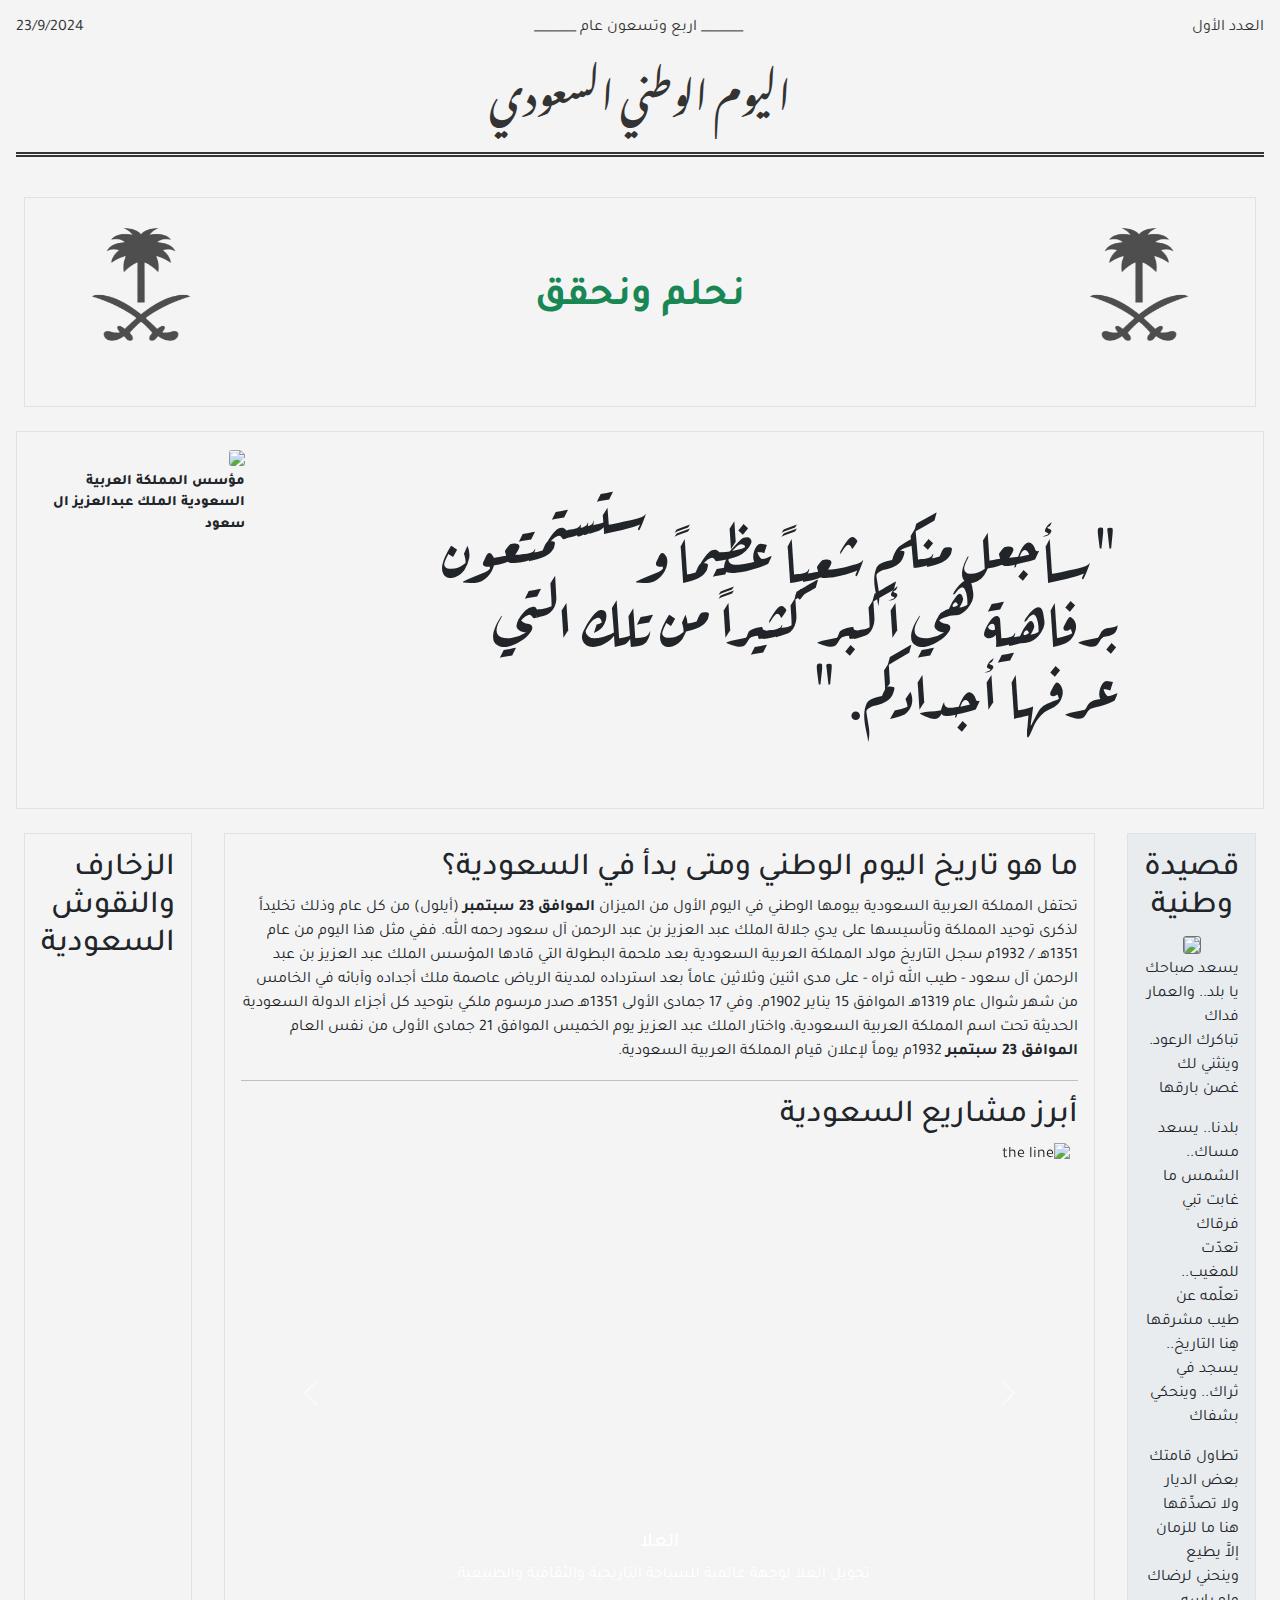
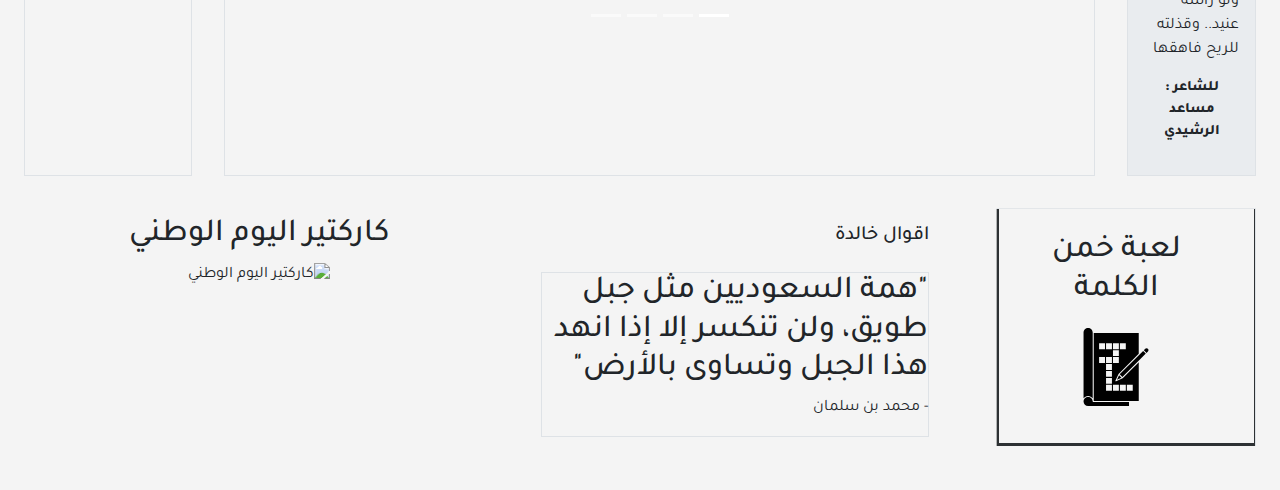
==== commit b849eb04: "update" ====
--- a/index.html
+++ b/index.html
@@ -13,24 +13,24 @@
     <title>Document</title>
   </head>
   <body dir="rtl">
-    <header class="title font">
+    <header class="title ">
       <div class="d-flex justify-content-between my-2">
         <p>العدد الأول</p>
-        <p class="custom-style">اربع وتسعون عام</p>
+        <p class="custom-style" font>اربع وتسعون عام</p>
         <p>23/9/2024</p>
       </div>
-      <h1>اليوم الوطني السعودي</h1>
+      <h1 class="font">اليوم الوطني السعودي</h1>
     </header>
 
     <section class="grid-container">
-      <div class="one m-2 text-center row">
+      <div class="one border m-2 text-center row">
         <img class="col-2" src="logo.png" width="80%" height="80%" />
         <h1 class="fw-bold text-success col-8 text-center align-self-center">
           نحلم ونحقق
         </h1>
         <img class="col-2" src="logo.png" width="80%" height="80%" />
       </div>
-      <div class="two d-flex justify-content-between">
+      <div class="two  border d-flex justify-content-between">
         <div>
           <h2 class="font-size">
             <span class="qute">"</span>سأجعل منكم شعباً عظيماً وستستمتعون
@@ -51,7 +51,7 @@
         </div>
       </div>
       <!--  -->
-      <div class="four m-2 text-center bg-body-secondary">
+      <div class="four border m-2 text-center bg-body-secondary">
         <h2>قصيدة وطنية</h2>
 
         <div class="second-four">
@@ -81,7 +81,7 @@
         <p class="ss">للشاعر : مساعد الرشيدي</p>
       </div>
       <!--  -->
-      <div class="five m-2">
+      <div class="five border m-2">
         <h2>ما هو تاريخ اليوم الوطني ومتى بدأ في السعودية؟</h2>
         <p>
           تحتفل المملكة العربية السعودية بيومها الوطني في اليوم الأول من الميزان
@@ -181,19 +181,25 @@
 
 
 
-      <div class="six m-2">
+      <div class="six m-2 ">
+       
         <h5> اقوال خالدة </h5>
-        <h2>همة السعوديين مثل جبل طويق لن تنكسر</h2>
-
-        <p>- محمد بن سلمان</p>
-
-        <h2>همة السعوديين مثل جبل طويق لن تنكسر</h2>
-
-        <p>- محمد بن سلمان</p>
-      
-      </div>
-      <!--  -->
-      <div class="seven m-2">
+
+        <div class="border mt-4">
+            <h2>"همة السعوديين مثل جبل طويق، ولن تنكسر إلا إذا انهد هذا الجبل وتساوى بالأرض"
+            </h2>
+
+            <p>- محمد بن سلمان</p>
+        </div>
+   
+       
+   
+
+         
+      
+      </div>
+      <!--  -->
+      <div class="seven border m-2">
         <h2> الزخارف والنقوش السعودية </h2>
        
       </div>
--- a/style.css
+++ b/style.css
@@ -134,7 +134,7 @@
 
 .six {
   grid-area: six;
-  border: 2px red solid;
+ 
 }
 
 .seven {
@@ -148,6 +148,11 @@
     grid-area: nine;
    
 }
+
+.hover1:hover {
+    transform: scale(1.05);
+    transition: transform 0.2s;
+  }
 
 /* Image styling */
 .two img {
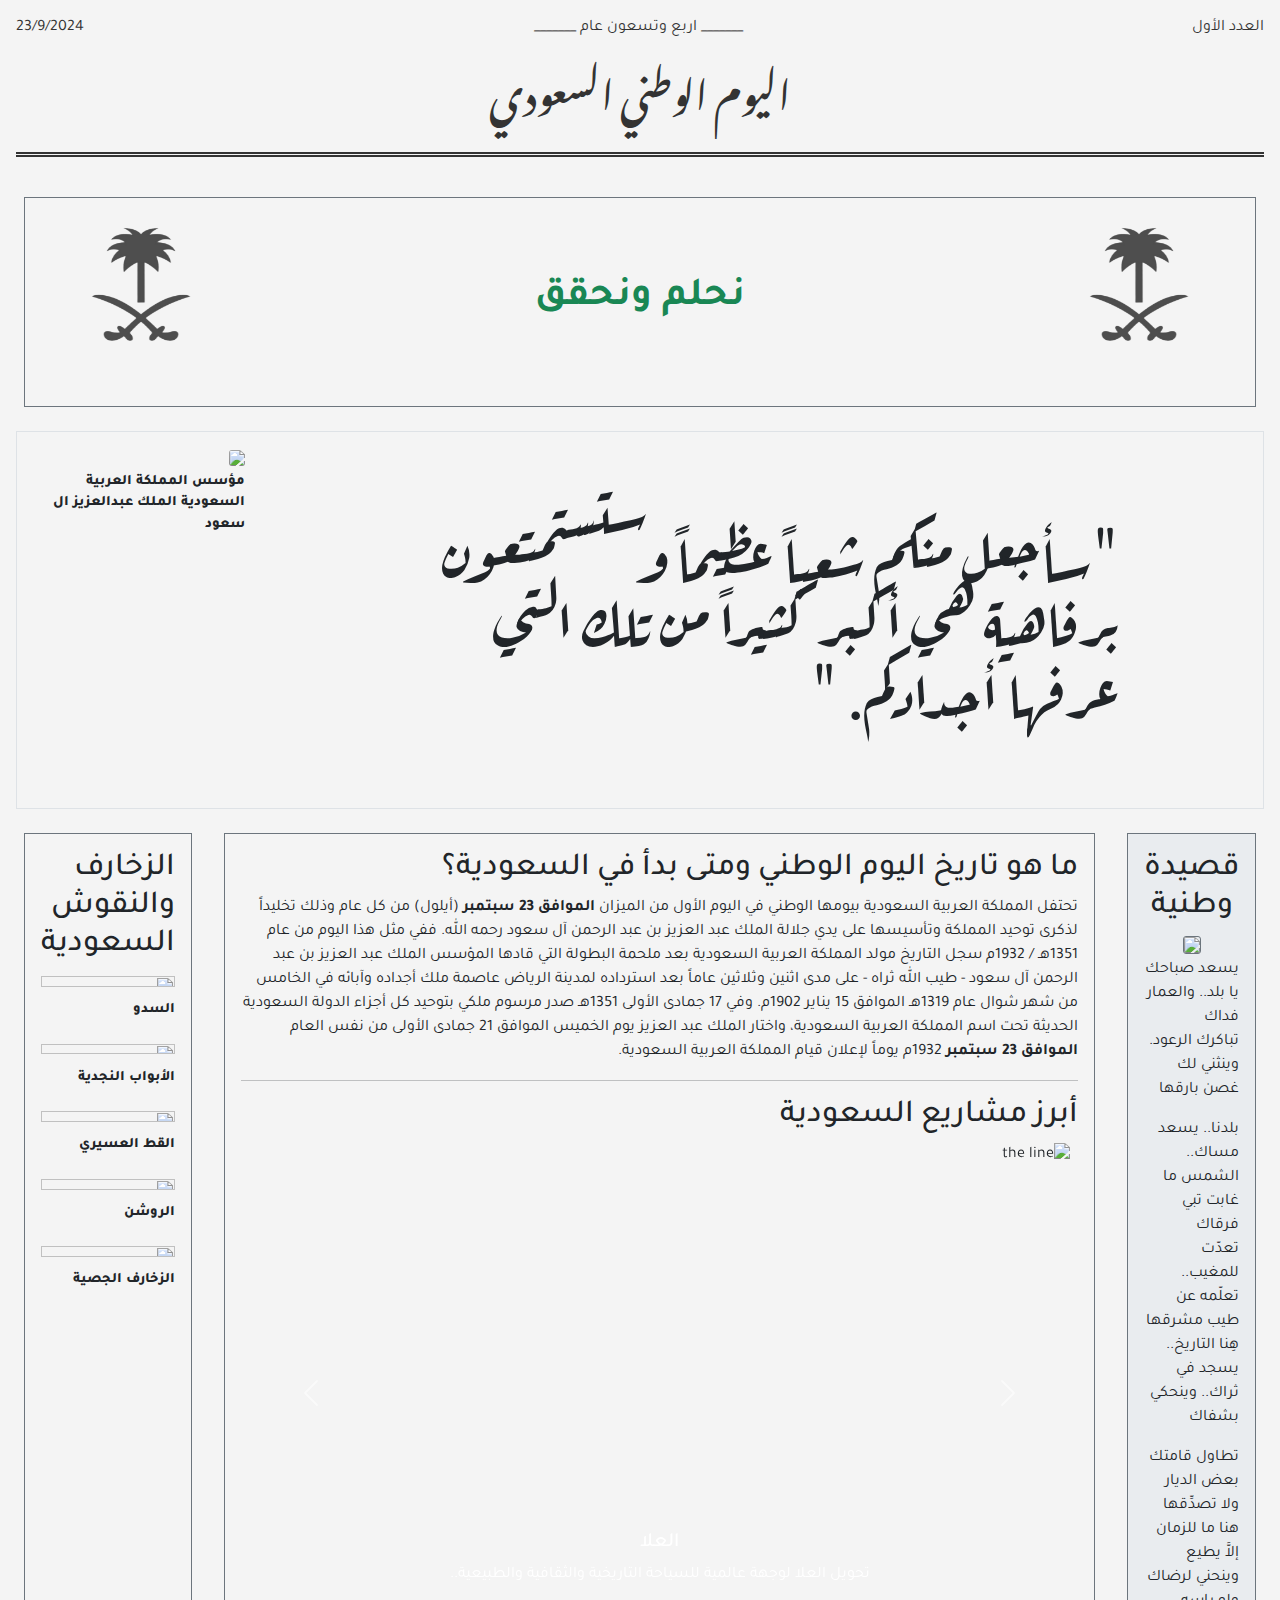
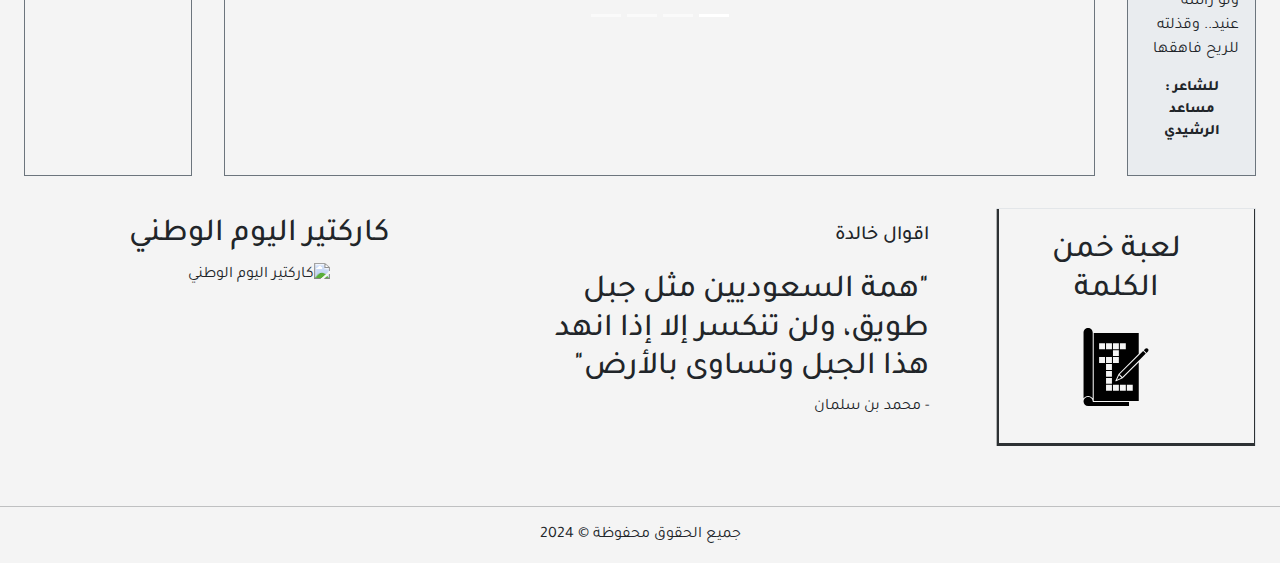
==== commit 219310c8: "update style" ====
--- a/index.html
+++ b/index.html
@@ -23,7 +23,7 @@
     </header>
 
     <section class="grid-container">
-      <div class="one border m-2 text-center row">
+      <div class="one border border-secondary m-2 text-center row">
         <img class="col-2" src="logo.png" width="80%" height="80%" />
         <h1 class="fw-bold text-success col-8 text-center align-self-center">
           نحلم ونحقق
@@ -51,7 +51,7 @@
         </div>
       </div>
       <!--  -->
-      <div class="four border m-2 text-center bg-body-secondary">
+      <div class="four border border-secondary m-2 text-center bg-body-secondary">
         <h2>قصيدة وطنية</h2>
 
         <div class="second-four">
@@ -81,7 +81,7 @@
         <p class="ss">للشاعر : مساعد الرشيدي</p>
       </div>
       <!--  -->
-      <div class="five border m-2">
+      <div class="five border border-secondary m-2">
         <h2>ما هو تاريخ اليوم الوطني ومتى بدأ في السعودية؟</h2>
         <p>
           تحتفل المملكة العربية السعودية بيومها الوطني في اليوم الأول من الميزان
@@ -181,11 +181,11 @@
 
 
 
-      <div class="six m-2 ">
+      <div class="six  m-2 ">
        
         <h5> اقوال خالدة </h5>
 
-        <div class="border mt-4">
+        <div class="   mt-4">
             <h2>"همة السعوديين مثل جبل طويق، ولن تنكسر إلا إذا انهد هذا الجبل وتساوى بالأرض"
             </h2>
 
@@ -199,9 +199,61 @@
       
       </div>
       <!--  -->
-      <div class="seven border m-2">
+      <div class="seven border-secondary border m-2">
         <h2> الزخارف والنقوش السعودية </h2>
-       
+        <div class="row">
+          <div class="col-12">
+            <img
+              src="https://i.pinimg.com/564x/8d/07/88/8d0788d105ff282f94afd2dc653ca5d3.jpg"
+              width="100%"
+              height="40%"
+            />
+            <p class="ss"> السدو </p>
+          </div>
+          
+          <div class="col-12">
+            <img
+              src="https://i.pinimg.com/736x/9c/ae/d2/9caed289ab336494750886afba931847.jpg"
+              width="100%"
+              height="40%"
+            />
+            <p class="ss">الأبواب النجدية</p>
+          </div>
+          <!--  -->
+          <div class="col-12">
+            <img
+              src="https://i.pinimg.com/564x/96/48/0e/96480e8d3f95c4d35019598189abcb82.jpg"
+              width="100%"
+              height="40%"
+            />
+            <p class="ss"> القط العسيري </p>
+
+
+          </div>
+          <!--  -->
+          <div class="col-12">
+            <img
+              src="https://i.pinimg.com/736x/35/b9/86/35b9869e9d3744cc8410cab40309a7ce.jpg"
+              width="100%"
+              height="40%"
+            />
+            <p class="ss"> الروشن </p>
+
+
+          </div>
+          <!--  -->
+          <div class="col-12">
+            <img
+              src="https://cdn.arabsstock.com/uploads/vectors/3843/illustration-3843-various-graphics-decorated-saudi-arabian-gulf-forms-preview.jpg"
+              width="100%"
+              height="40%"
+            />
+            <p class="ss"> الزخارف الجصية </p>
+
+
+          </div>
+
+      </div>
       </div>
 
 
@@ -250,7 +302,10 @@
       
       
     </section>
-
+<footer class="footer text-center">
+    <hr>
+    <p>جميع الحقوق محفوظة &copy; 2024</p>
+    </footer>
     <script src="main.js"></script>
     <script src="https://cdn.jsdelivr.net/npm/@popperjs/core@2.11.8/dist/umd/popper.min.js" integrity="sha384-I7E8VVD/ismYTF4hNIPjVp/Zjvgyol6VFvRkX/vR+Vc4jQkC+hVqc2pM8ODewa9r" crossorigin="anonymous"></script>
 <script src="https://cdn.jsdelivr.net/npm/bootstrap@5.3.3/dist/js/bootstrap.min.js" integrity="sha384-0pUGZvbkm6XF6gxjEnlmuGrJXVbNuzT9qBBavbLwCsOGabYfZo0T0to5eqruptLy" crossorigin="anonymous"></script>
--- a/style.css
+++ b/style.css
@@ -9,6 +9,8 @@
   margin: 0;
   padding: 0;
   background-color: #f4f4f4;
+  /* background-image: url("https://i.pinimg.com/736x/04/69/b7/0469b73086775b5491b8db605147131f.jpg"); */
+    background-size: cover;
   font-family: "Tajawal", sans-serif;
  
 }
@@ -70,12 +72,12 @@
 /* Define areas */
 .one {
   grid-area: one;
-  border: 2px red solid;
+  
 }
 
 .two {
   grid-area: two;
-  border: 2px red solid;
+  
 }
 .two p {
     font-size: 1.2rem;
@@ -83,13 +85,12 @@
 
 .three {
   grid-area: three;
-  border: 2px red solid;
+  
 }
 
 .four {
   grid-area: four;
-  border: 2px red solid;
-  
+   
 }
 /* photo */
 .grid-img {
@@ -140,7 +141,7 @@
 .seven {
   grid-area: seven;
   border: 2px red solid;
-  background-image: url("https://i.pinimg.com/564x/7d/05/fc/7d05fccce84be764778a2e53d1d0938f.jpg");
+  /* background-image: url("https://i.pinimg.com/564x/8f/e5/b9/8fe5b995daa602cc4fa1b5cd519dd0ea.jpg"); */
     background-size: cover;
 
 }
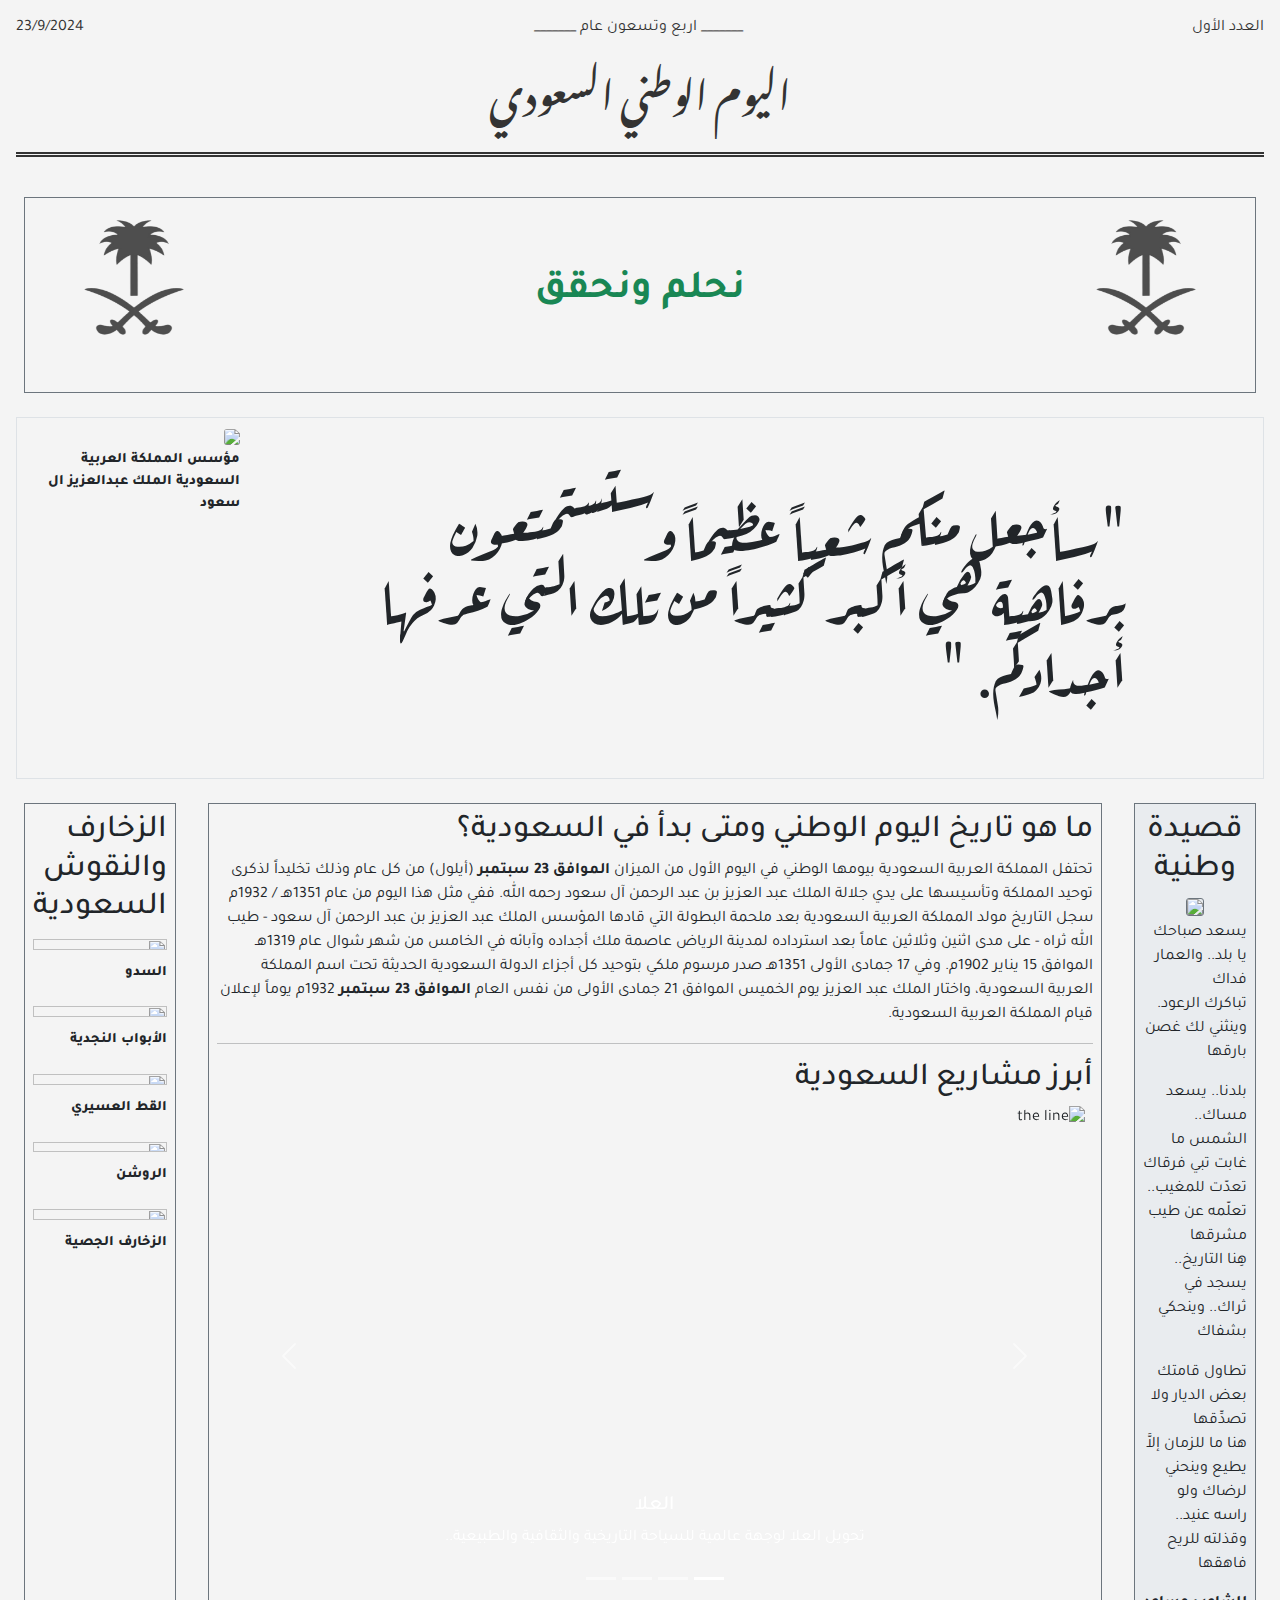
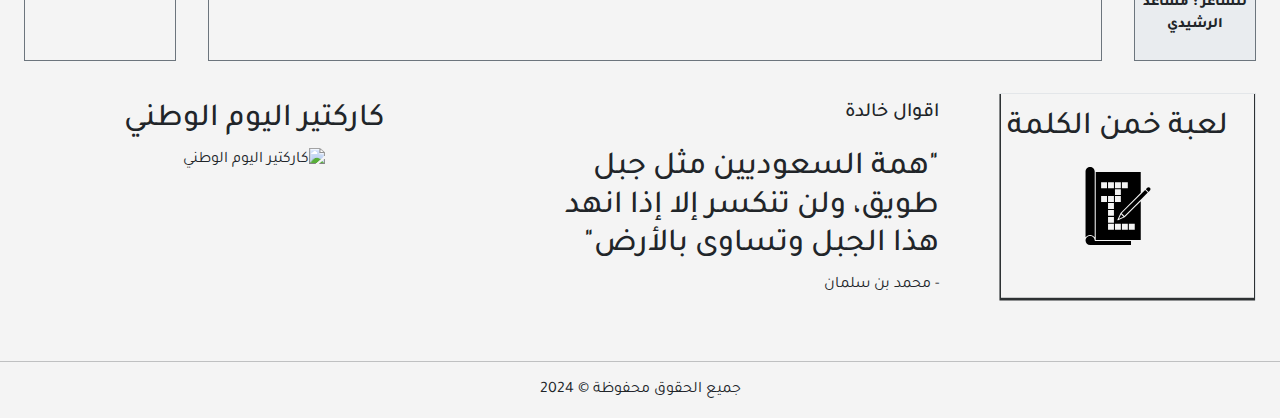
==== commit d36e113c: "add padding" ====
--- a/index.html
+++ b/index.html
@@ -23,14 +23,14 @@
     </header>
 
     <section class="grid-container">
-      <div class="one border border-secondary m-2 text-center row">
+      <div class="one border p-2 border-secondary m-2 text-center row">
         <img class="col-2" src="logo.png" width="80%" height="80%" />
         <h1 class="fw-bold text-success col-8 text-center align-self-center">
           نحلم ونحقق
         </h1>
         <img class="col-2" src="logo.png" width="80%" height="80%" />
       </div>
-      <div class="two  border d-flex justify-content-between">
+      <div class="two p-2  border d-flex justify-content-between">
         <div>
           <h2 class="font-size">
             <span class="qute">"</span>سأجعل منكم شعباً عظيماً وستستمتعون
@@ -51,7 +51,7 @@
         </div>
       </div>
       <!--  -->
-      <div class="four border border-secondary m-2 text-center bg-body-secondary">
+      <div class="four  p-2 border border-secondary m-2 text-center bg-body-secondary">
         <h2>قصيدة وطنية</h2>
 
         <div class="second-four">
@@ -81,7 +81,7 @@
         <p class="ss">للشاعر : مساعد الرشيدي</p>
       </div>
       <!--  -->
-      <div class="five border border-secondary m-2">
+      <div class="five p-2 border border-secondary m-2">
         <h2>ما هو تاريخ اليوم الوطني ومتى بدأ في السعودية؟</h2>
         <p>
           تحتفل المملكة العربية السعودية بيومها الوطني في اليوم الأول من الميزان
@@ -181,7 +181,7 @@
 
 
 
-      <div class="six  m-2 ">
+      <div class="six  p-2  m-2 ">
        
         <h5> اقوال خالدة </h5>
 
@@ -199,7 +199,7 @@
       
       </div>
       <!--  -->
-      <div class="seven border-secondary border m-2">
+      <div class="seven p-2 border-secondary border m-2">
         <h2> الزخارف والنقوش السعودية </h2>
         <div class="row">
           <div class="col-12">
@@ -258,7 +258,7 @@
 
 
       <!--  -->
-      <div class="three m-2 hover-2 text-center border">
+      <div class="three  p-2 m-2 hover-2 text-center border">
         <a href="game.html" class="btn ">        <h2>لعبة خمن الكلمة</h2>
      
  
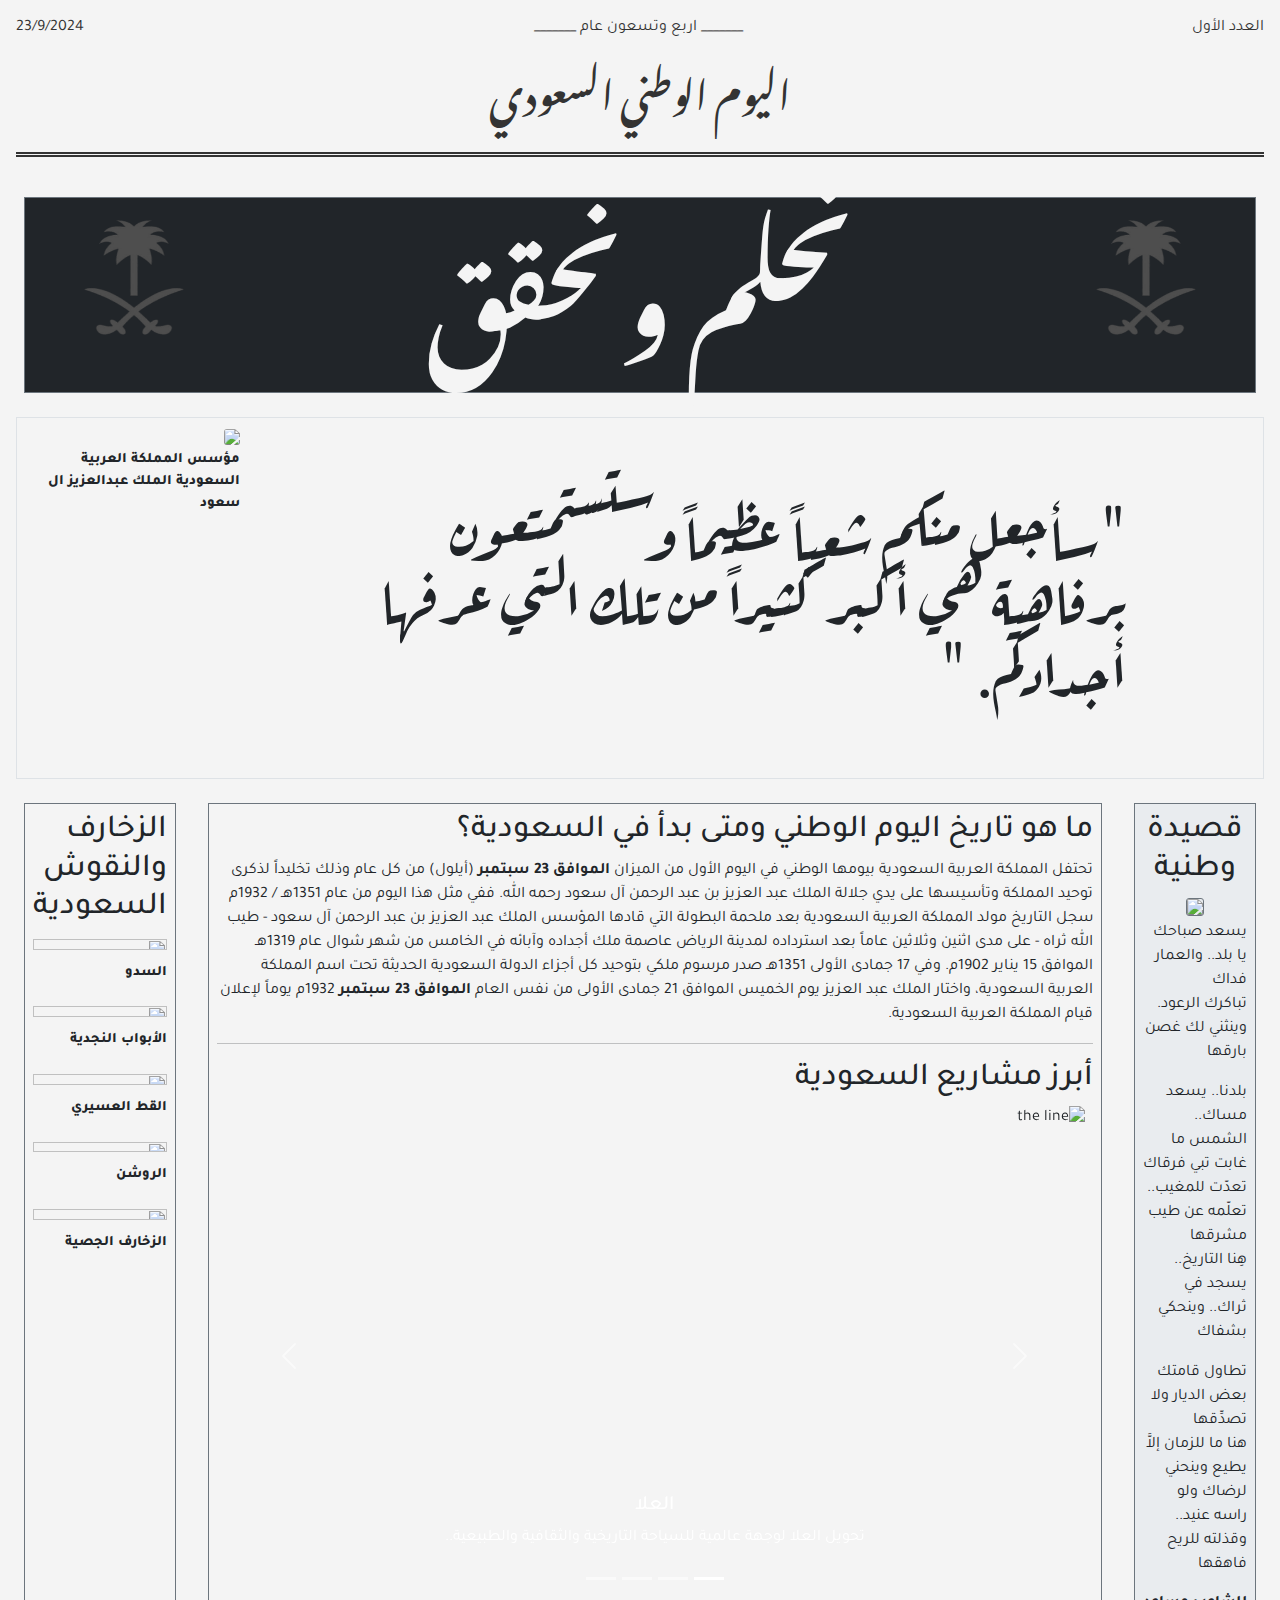
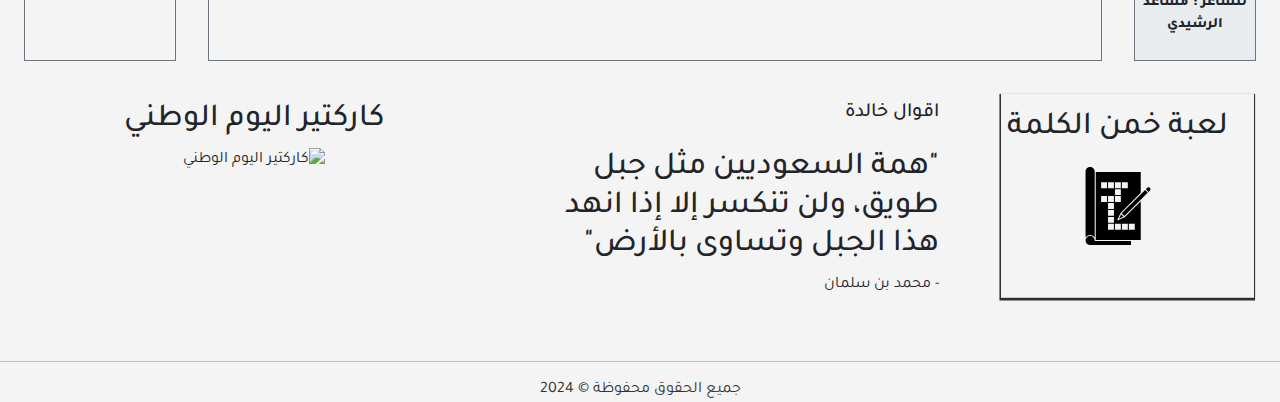
==== commit 796651ee: "update" ====
--- a/index.html
+++ b/index.html
@@ -23,10 +23,10 @@
     </header>
 
     <section class="grid-container">
-      <div class="one border p-2 border-secondary m-2 text-center row">
+      <div class="one border p-2 border-secondary m-2 text-center row bg-dark">
         <img class="col-2" src="logo.png" width="80%" height="80%" />
-        <h1 class="fw-bold text-success col-8 text-center align-self-center">
-          نحلم ونحقق
+        <h1 class="fw-bold font text-color col-8 text-center align-self-center">
+          نحــلم ونـحـقــق
         </h1>
         <img class="col-2" src="logo.png" width="80%" height="80%" />
       </div>
@@ -213,7 +213,7 @@
           
           <div class="col-12">
             <img
-              src="https://i.pinimg.com/736x/9c/ae/d2/9caed289ab336494750886afba931847.jpg"
+              src="https://www.okaz.com.sa/uploads/images/2024/02/22/2360201.jpg"
               width="100%"
               height="40%"
             />
@@ -222,7 +222,7 @@
           <!--  -->
           <div class="col-12">
             <img
-              src="https://i.pinimg.com/564x/96/48/0e/96480e8d3f95c4d35019598189abcb82.jpg"
+              src="https://cdn.salla.sa/baxVa/GO3omfIxdyti2HVXCpUnehJVwY8mgSrVEO79zVAj.jpg"
               width="100%"
               height="40%"
             />
@@ -233,7 +233,7 @@
           <!--  -->
           <div class="col-12">
             <img
-              src="https://i.pinimg.com/736x/35/b9/86/35b9869e9d3744cc8410cab40309a7ce.jpg"
+              src="https://i.pinimg.com/originals/0e/f9/f3/0ef9f30467655b7713974caaf397dd00.png"
               width="100%"
               height="40%"
             />
@@ -304,7 +304,7 @@
     </section>
 <footer class="footer text-center">
     <hr>
-    <p>جميع الحقوق محفوظة &copy; 2024</p>
+    <a href="https://www.linkedin.com/in/noura-a-altuwaim/" target="_blank">جميع الحقوق محفوظة &copy; 2024</a>
     </footer>
     <script src="main.js"></script>
     <script src="https://cdn.jsdelivr.net/npm/@popperjs/core@2.11.8/dist/umd/popper.min.js" integrity="sha384-I7E8VVD/ismYTF4hNIPjVp/Zjvgyol6VFvRkX/vR+Vc4jQkC+hVqc2pM8ODewa9r" crossorigin="anonymous"></script>
--- a/style.css
+++ b/style.css
@@ -17,7 +17,10 @@
 .qute {
     font-size: 2rem;
 }
-
+a {
+  text-decoration: none;
+  color: #333;
+}
 .font-size {
 
     font-size: 1.5rem;
@@ -69,9 +72,14 @@
 
 }
 
+.text-color {
+  color : #f4f4f4;
+  
+}
 /* Define areas */
 .one {
   grid-area: one;
+
   
 }
 
@@ -267,6 +275,10 @@
     height: 100%;
 
 }
- 
-}
-
+.text-color {
+ 
+  font-size: 100px;
+}
+ 
+}
+
